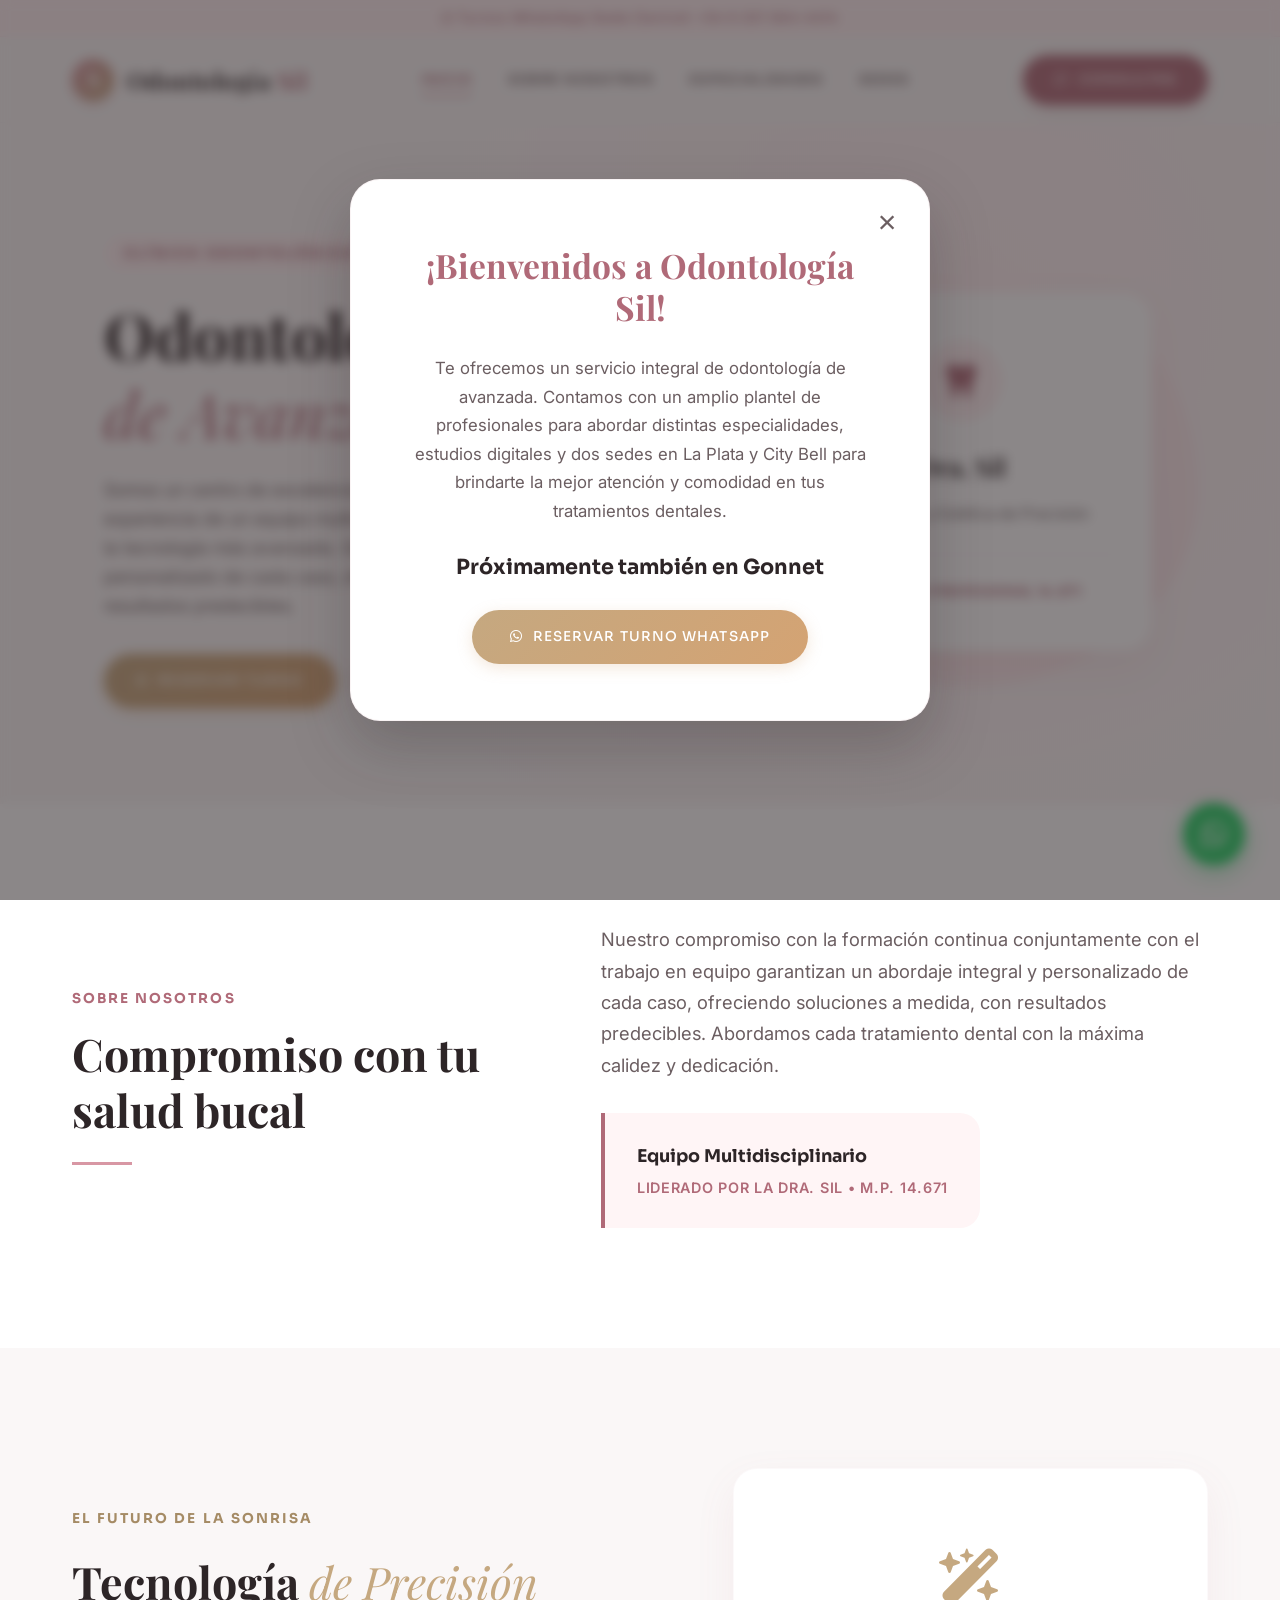
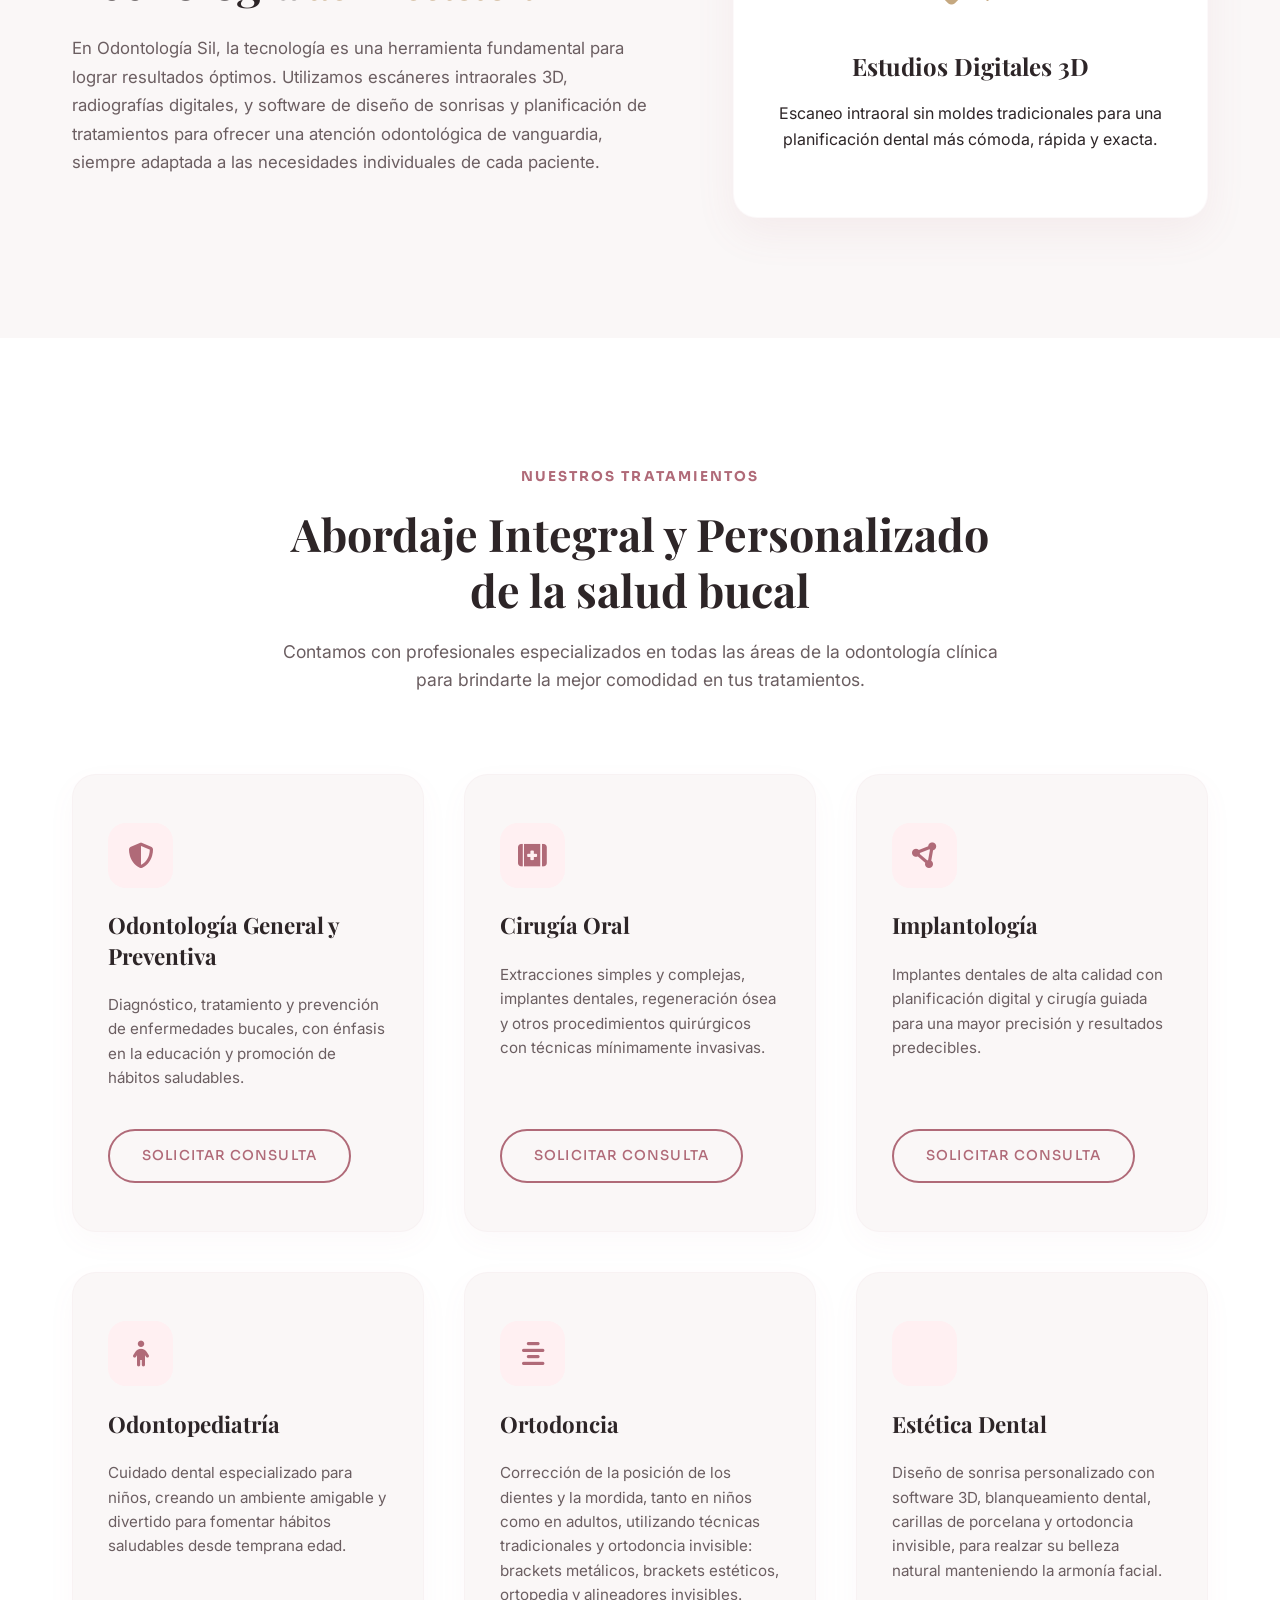
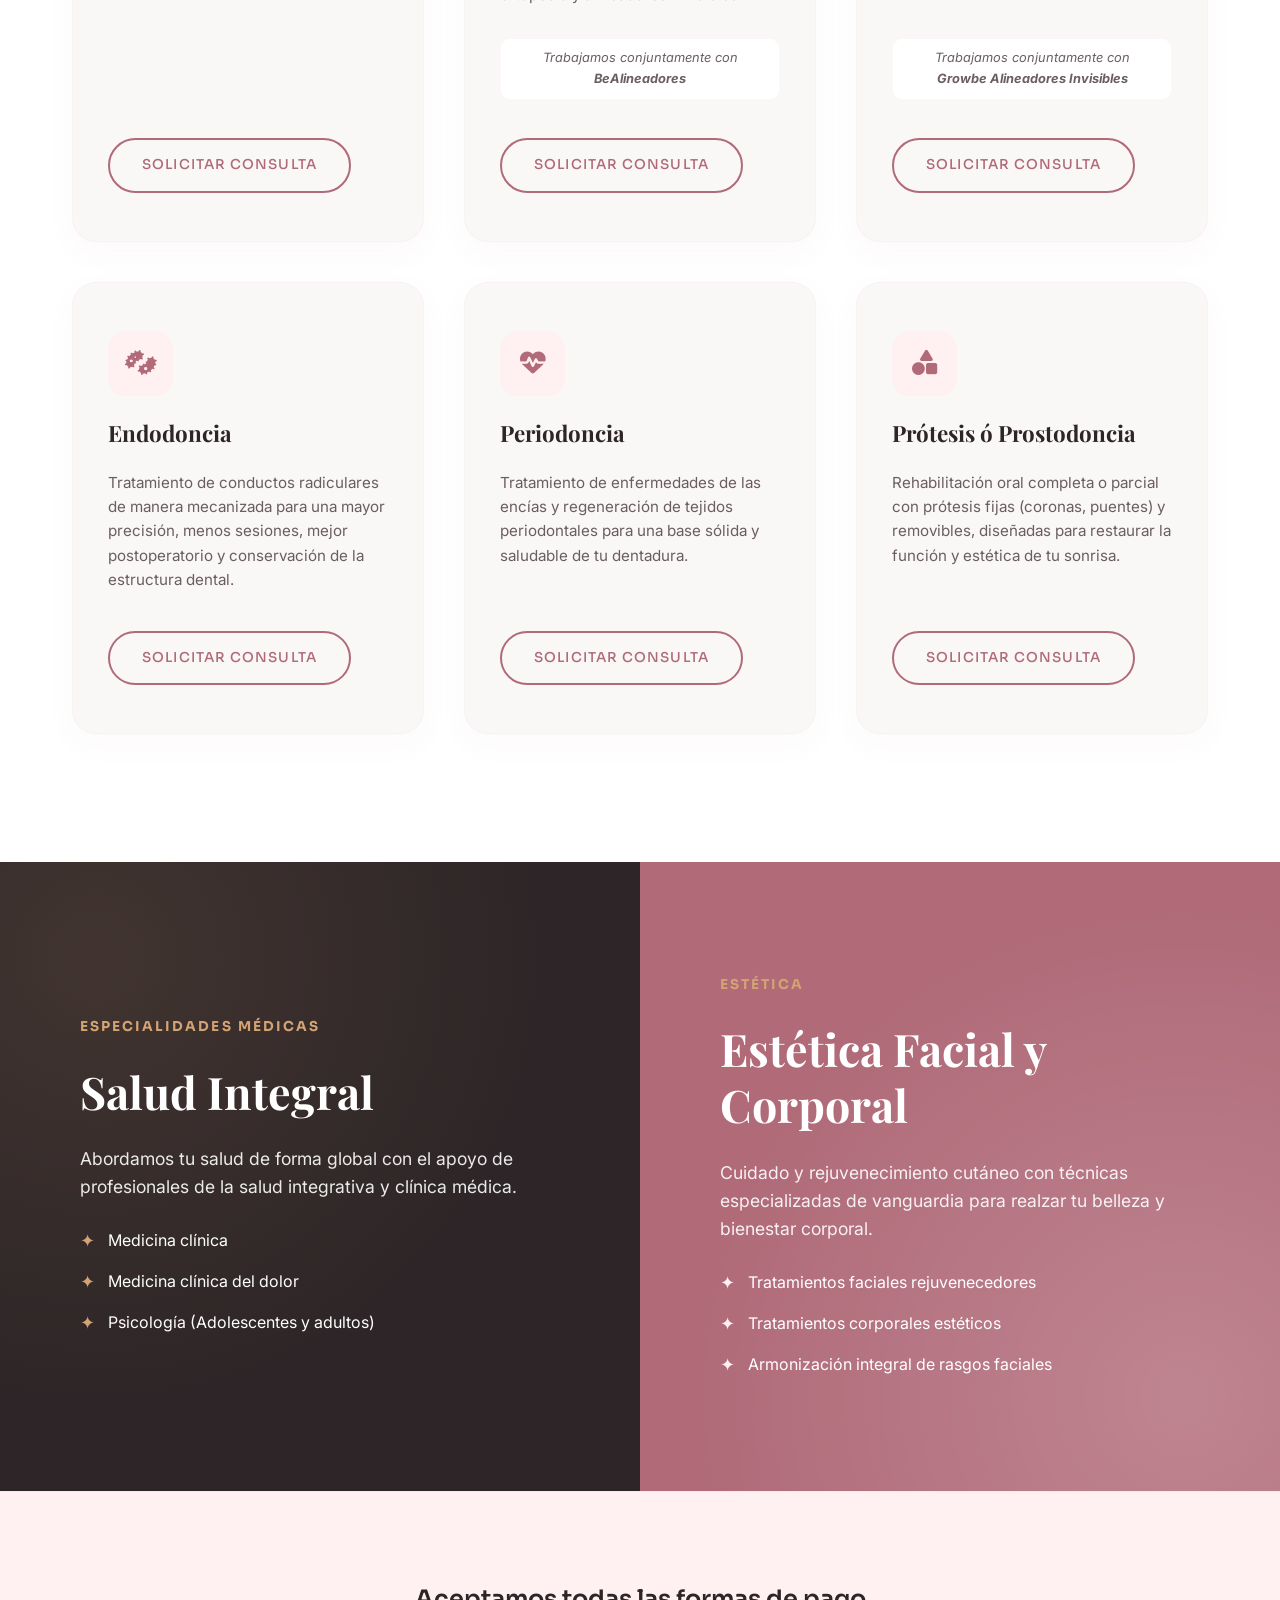
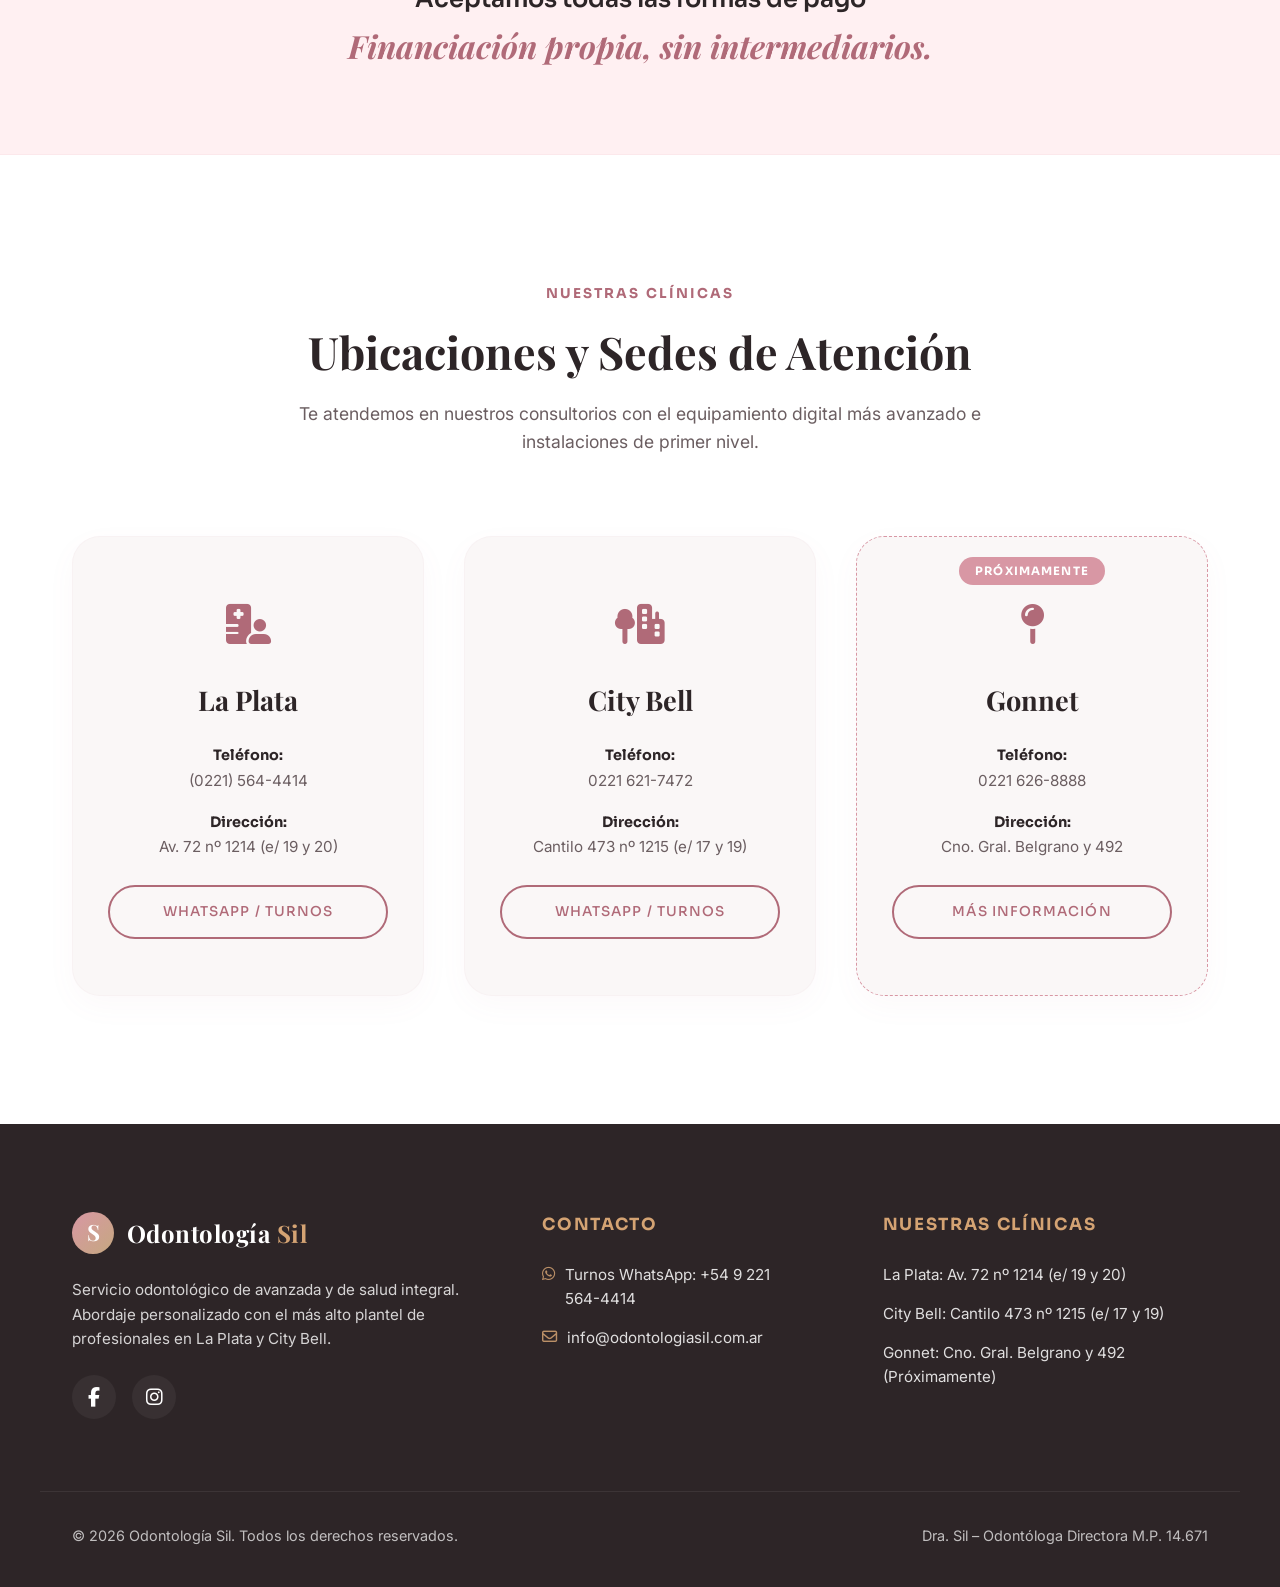
==== web/index.html @ 43fec86d "feat: replica de diseno y adaptacion completa de Odontologia Sil" ====
<!DOCTYPE html>
<html lang="es-AR">
<head>
    <meta charset="UTF-8">
    <meta name="viewport" content="width=device-width, initial-scale=1.0">
    <title>Odontología Sil – Clínica de avanzada y salud integral</title>
    
    <!-- Meta tags for search optimization -->
    <meta name="description" content="Te ofrecemos un servicio integral de odontología de avanzada de la mano de la Dra. Sil. Especialidades, estudios digitales y sedes en La Plata, City Bell y Gonnet.">
    <meta name="robots" content="index, follow">
    
    <!-- CSS Stylesheet -->
    <link rel="stylesheet" href="styles.css">
    
    <!-- FontAwesome CDN for premium vector icons -->
    <link rel="stylesheet" href="https://cdnjs.cloudflare.com/ajax/libs/font-awesome/6.4.0/css/all.min.css">
</head>
<body>

    <!-- Top contact announcement bar -->
    <div class="top-bar">
        <i class="fa-brands fa-whatsapp"></i> Turnos WhatsApp Sede Central: +54 9 221 564-4414
    </div>

    <!-- Main Header -->
    <header id="main-header">
        <div class="container nav-wrapper">
            <a href="#" class="logo">
                <div class="logo-symbol">S</div>
                <div class="logo-text">Odontología <span>Sil</span></div>
            </a>
            
            <nav>
                <ul class="nav-menu" id="nav-menu">
                    <li><a href="#" class="nav-link active" id="link-inicio">Inicio</a></li>
                    <li><a href="#sobre-nosotros" class="nav-link" id="link-sobre">Sobre Nosotros</a></li>
                    <li><a href="#especialidades" class="nav-link" id="link-especialidades">Especialidades</a></li>
                    <li><a href="#clinicas" class="nav-link" id="link-sedes">Sedes</a></li>
                </ul>
            </nav>
            
            <div class="nav-actions">
                <a href="https://wa.me/5492215644414" target="_blank" class="btn btn-primary" id="btn-consultas">
                    <i class="fa-regular fa-comment"></i> Consultas
                </a>
                <button class="menu-toggle" id="menu-toggle" aria-label="Abrir menú de navegación">
                    <i class="fa-solid fa-bars"></i>
                </button>
            </div>
        </div>
    </header>

    <!-- Hero / Cover Banner -->
    <section class="hero" id="inicio">
        <div class="container hero-grid">
            <div class="hero-content">
                <span class="hero-tagline">Clínica Odontológica y de Salud Integral</span>
                <h1 class="hero-title">Odontología <span>de Avanzada</span></h1>
                <p class="hero-desc">Somos un centro de excelencia en salud bucal que combina la experiencia de un equipo multidisciplinario altamente capacitado con la tecnología más avanzada. Garantizamos un abordaje integral y personalizado de cada caso, ofreciendo soluciones a medida con resultados predecibles.</p>
                <div class="hero-buttons">
                    <a href="https://wa.me/5492215644414" target="_blank" class="btn btn-gold">
                        <i class="fa-brands fa-whatsapp"></i> Reservar Turno
                    </a>
                    <a href="#especialidades" class="btn btn-outline">Ver Especialidades</a>
                </div>
            </div>
            <div class="hero-visual">
                <div class="hero-visual-bg"></div>
                <div class="hero-card">
                    <div class="hero-card-icon">
                        <i class="fa-solid fa-tooth"></i>
                    </div>
                    <h3>Dra. Sil</h3>
                    <p>Odontología y Estética de Precisión</p>
                    <div style="width: 100%; height: 1px; background-color: var(--color-bg-rose-light); margin: 0.5rem 0;"></div>
                    <span style="font-family: var(--font-subheading); font-size: 0.8rem; font-weight: 700; color: var(--color-rose-dark); text-transform: uppercase; letter-spacing: 0.05em;">Matrícula Profesional 14.671</span>
                </div>
            </div>
        </div>
    </section>

    <!-- About Section -->
    <section class="about" id="sobre-nosotros">
        <div class="container about-grid">
            <div class="about-header">
                <span class="section-tag">Sobre Nosotros</span>
                <h2>Compromiso con tu salud bucal</h2>
            </div>
            <div class="about-body">
                <p class="about-text">
                    Nuestro compromiso con la formación continua conjuntamente con el trabajo en equipo garantizan un abordaje integral y personalizado de cada caso, ofreciendo soluciones a medida, con resultados predecibles. Abordamos cada tratamiento dental con la máxima calidez y dedicación.
                </p>
                <div class="about-badge">
                    <h4>Equipo Multidisciplinario</h4>
                    <p>Liderado por la Dra. Sil • M.P. 14.671</p>
                </div>
            </div>
        </div>
    </section>

    <!-- Precision Technology Section -->
    <section class="tech">
        <div class="container tech-grid">
            <div class="tech-content">
                <span class="tech-tag">EL FUTURO DE LA SONRISA</span>
                <h2>Tecnología <span>de Precisión</span></h2>
                <p class="tech-desc">En Odontología Sil, la tecnología es una herramienta fundamental para lograr resultados óptimos. Utilizamos escáneres intraorales 3D, radiografías digitales, y software de diseño de sonrisas y planificación de tratamientos para ofrecer una atención odontológica de vanguardia, siempre adaptada a las necesidades individuales de cada paciente.</p>
            </div>
            <div>
                <div class="tech-card">
                    <div class="tech-card-icon">
                        <i class="fa-solid fa-wand-magic-sparkles"></i>
                    </div>
                    <h3>Estudios Digitales 3D</h3>
                    <p>Escaneo intraoral sin moldes tradicionales para una planificación dental más cómoda, rápida y exacta.</p>
                </div>
            </div>
        </div>
    </section>

    <!-- Dental Specialties Section -->
    <section class="specialties" id="especialidades">
        <div class="container">
            <div class="section-header">
                <span class="section-tag">Nuestros Tratamientos</span>
                <h2>Abordaje Integral y Personalizado de la salud bucal</h2>
                <p class="section-desc">Contamos con profesionales especializados en todas las áreas de la odontología clínica para brindarte la mejor comodidad en tus tratamientos.</p>
            </div>
            
            <div class="specialties-grid">
                
                <!-- Specialty 1 -->
                <div class="specialty-card">
                    <div class="specialty-icon-container">
                        <i class="fa-solid fa-shield-halved"></i>
                    </div>
                    <h3 class="specialty-title">Odontología General y Preventiva</h3>
                    <p class="specialty-desc">Diagnóstico, tratamiento y prevención de enfermedades bucales, con énfasis en la educación y promoción de hábitos saludables.</p>
                    <a href="https://wa.me/5492215644414" target="_blank" class="btn btn-outline specialty-action">Solicitar consulta</a>
                </div>
                
                <!-- Specialty 2 -->
                <div class="specialty-card">
                    <div class="specialty-icon-container">
                        <i class="fa-solid fa-kit-medical"></i>
                    </div>
                    <h3 class="specialty-title">Cirugía Oral</h3>
                    <p class="specialty-desc">Extracciones simples y complejas, implantes dentales, regeneración ósea y otros procedimientos quirúrgicos con técnicas mínimamente invasivas.</p>
                    <a href="https://wa.me/5492215644414" target="_blank" class="btn btn-outline specialty-action">Solicitar consulta</a>
                </div>
                
                <!-- Specialty 3 -->
                <div class="specialty-card">
                    <div class="specialty-icon-container">
                        <i class="fa-solid fa-circle-nodes"></i>
                    </div>
                    <h3 class="specialty-title">Implantología</h3>
                    <p class="specialty-desc">Implantes dentales de alta calidad con planificación digital y cirugía guiada para una mayor precisión y resultados predecibles.</p>
                    <a href="https://wa.me/5492215644414" target="_blank" class="btn btn-outline specialty-action">Solicitar consulta</a>
                </div>
                
                <!-- Specialty 4 -->
                <div class="specialty-card">
                    <div class="specialty-icon-container">
                        <i class="fa-solid fa-child"></i>
                    </div>
                    <h3 class="specialty-title">Odontopediatría</h3>
                    <p class="specialty-desc">Cuidado dental especializado para niños, creando un ambiente amigable y divertido para fomentar hábitos saludables desde temprana edad.</p>
                    <a href="https://wa.me/5492215644414" target="_blank" class="btn btn-outline specialty-action">Solicitar consulta</a>
                </div>
                
                <!-- Specialty 5 -->
                <div class="specialty-card">
                    <div class="specialty-icon-container">
                        <i class="fa-solid fa-align-center"></i>
                    </div>
                    <h3 class="specialty-title">Ortodoncia</h3>
                    <p class="specialty-desc">Corrección de la posición de los dientes y la mordida, tanto en niños como en adultos, utilizando técnicas tradicionales y ortodoncia invisible: brackets metálicos, brackets estéticos, ortopedia y alineadores invisibles.</p>
                    <div class="specialty-partnership">
                        Trabajamos conjuntamente con <strong>BeAlineadores</strong>
                    </div>
                    <a href="https://wa.me/5492215644414" target="_blank" class="btn btn-outline specialty-action">Solicitar consulta</a>
                </div>
                
                <!-- Specialty 6 -->
                <div class="specialty-card">
                    <div class="specialty-icon-container">
                        <i class="fa-solid fa-sparkles"></i>
                    </div>
                    <h3 class="specialty-title">Estética Dental</h3>
                    <p class="specialty-desc">Diseño de sonrisa personalizado con software 3D, blanqueamiento dental, carillas de porcelana y ortodoncia invisible, para realzar su belleza natural manteniendo la armonía facial.</p>
                    <div class="specialty-partnership">
                        Trabajamos conjuntamente con <strong>Growbe Alineadores Invisibles</strong>
                    </div>
                    <a href="https://wa.me/5492215644414" target="_blank" class="btn btn-outline specialty-action">Solicitar consulta</a>
                </div>
                
                <!-- Specialty 7 -->
                <div class="specialty-card">
                    <div class="specialty-icon-container">
                        <i class="fa-solid fa-bacteria"></i>
                    </div>
                    <h3 class="specialty-title">Endodoncia</h3>
                    <p class="specialty-desc">Tratamiento de conductos radiculares de manera mecanizada para una mayor precisión, menos sesiones, mejor postoperatorio y conservación de la estructura dental.</p>
                    <a href="https://wa.me/5492215644414" target="_blank" class="btn btn-outline specialty-action">Solicitar consulta</a>
                </div>
                
                <!-- Specialty 8 -->
                <div class="specialty-card">
                    <div class="specialty-icon-container">
                        <i class="fa-solid fa-heart-pulse"></i>
                    </div>
                    <h3 class="specialty-title">Periodoncia</h3>
                    <p class="specialty-desc">Tratamiento de enfermedades de las encías y regeneración de tejidos periodontales para una base sólida y saludable de tu dentadura.</p>
                    <a href="https://wa.me/5492215644414" target="_blank" class="btn btn-outline specialty-action">Solicitar consulta</a>
                </div>
                
                <!-- Specialty 9 -->
                <div class="specialty-card">
                    <div class="specialty-icon-container">
                        <i class="fa-solid fa-shapes"></i>
                    </div>
                    <h3 class="specialty-title">Prótesis ó Prostodoncia</h3>
                    <p class="specialty-desc">Rehabilitación oral completa o parcial con prótesis fijas (coronas, puentes) y removibles, diseñadas para restaurar la función y estética de tu sonrisa.</p>
                    <a href="https://wa.me/5492215644414" target="_blank" class="btn btn-outline specialty-action">Solicitar consulta</a>
                </div>
                
            </div>
        </div>
    </section>

    <!-- Medical & Esthetics Split Layout -->
    <section class="split-banner">
        <div class="split-side split-medical">
            <span class="split-tag">Especialidades Médicas</span>
            <h2>Salud Integral</h2>
            <p class="split-desc">Abordamos tu salud de forma global con el apoyo de profesionales de la salud integrativa y clínica médica.</p>
            <ul class="split-list">
                <li>Medicina clínica</li>
                <li>Medicina clínica del dolor</li>
                <li>Psicología (Adolescentes y adultos)</li>
            </ul>
        </div>
        <div class="split-side split-esthetic">
            <span class="split-tag">Estética</span>
            <h2>Estética Facial y Corporal</h2>
            <p class="split-desc">Cuidado y rejuvenecimiento cutáneo con técnicas especializadas de vanguardia para realzar tu belleza y bienestar corporal.</p>
            <ul class="split-list">
                <li>Tratamientos faciales rejuvenecedores</li>
                <li>Tratamientos corporales estéticos</li>
                <li>Armonización integral de rasgos faciales</li>
            </ul>
        </div>
    </section>

    <!-- Payment Terms Callout -->
    <section class="payment">
        <div class="container">
            <p class="payment-desc">Aceptamos todas las formas de pago</p>
            <h2 class="payment-title">Financiación propia, sin intermediarios.</h2>
        </div>
    </section>

    <!-- Locations & Branches Section -->
    <section class="locations" id="clinicas">
        <div class="container">
            <div class="section-header">
                <span class="section-tag">Nuestras Clínicas</span>
                <h2>Ubicaciones y Sedes de Atención</h2>
                <p class="section-desc">Te atendemos en nuestros consultorios con el equipamiento digital más avanzado e instalaciones de primer nivel.</p>
            </div>
            
            <div class="locations-grid">
                
                <!-- Sede La Plata -->
                <div class="location-card">
                    <div class="location-card-icon">
                        <i class="fa-solid fa-hospital-user"></i>
                    </div>
                    <h3 class="location-name">La Plata</h3>
                    <div class="location-info">
                        <p><strong>Teléfono:</strong>(0221) 564-4414</p>
                        <p><strong>Dirección:</strong>Av. 72 nº 1214 (e/ 19 y 20)</p>
                    </div>
                    <a href="https://wa.me/5492215644414" target="_blank" class="btn btn-outline location-action">WhatsApp / Turnos</a>
                </div>
                
                <!-- Sede City Bell -->
                <div class="location-card">
                    <div class="location-card-icon">
                        <i class="fa-solid fa-tree-city"></i>
                    </div>
                    <h3 class="location-name">City Bell</h3>
                    <div class="location-info">
                        <p><strong>Teléfono:</strong>0221 621-7472</p>
                        <p><strong>Dirección:</strong>Cantilo 473 nº 1215 (e/ 17 y 19)</p>
                    </div>
                    <a href="https://wa.me/5492216217472" target="_blank" class="btn btn-outline location-action">WhatsApp / Turnos</a>
                </div>
                
                <!-- Sede Gonnet -->
                <div class="location-card location-card-soon">
                    <span class="location-badge">Próximamente</span>
                    <div class="location-card-icon">
                        <i class="fa-solid fa-map-pin"></i>
                    </div>
                    <h3 class="location-name">Gonnet</h3>
                    <div class="location-info">
                        <p><strong>Teléfono:</strong>0221 626-8888</p>
                        <p><strong>Dirección:</strong>Cno. Gral. Belgrano y 492</p>
                    </div>
                    <a href="https://wa.me/5492216268888" target="_blank" class="btn btn-outline location-action">Más información</a>
                </div>
                
            </div>
        </div>
    </section>

    <!-- Footer -->
    <footer>
        <div class="container footer-grid">
            <div class="footer-brand">
                <div class="logo">
                    <div class="logo-symbol" style="box-shadow:none;">S</div>
                    <div class="logo-text" style="color:#ffffff;">Odontología <span style="color:var(--color-rose-gold);">Sil</span></div>
                </div>
                <p class="footer-brand-desc">Servicio odontológico de avanzada y de salud integral. Abordaje personalizado con el más alto plantel de profesionales en La Plata y City Bell.</p>
                <div class="footer-socials">
                    <a href="#" class="footer-social-icon" aria-label="Facebook"><i class="fa-brands fa-facebook-f"></i></a>
                    <a href="#" class="footer-social-icon" aria-label="Instagram"><i class="fa-brands fa-instagram"></i></a>
                </div>
            </div>
            
            <div class="footer-column">
                <h4 class="footer-title">Contacto</h4>
                <ul class="footer-links">
                    <li><i class="fa-brands fa-whatsapp"></i> Turnos WhatsApp: +54 9 221 564-4414</li>
                    <li><i class="fa-regular fa-envelope"></i> info@odontologiasil.com.ar</li>
                </ul>
            </div>
            
            <div class="footer-column">
                <h4 class="footer-title">Nuestras Clínicas</h4>
                <ul class="footer-links">
                    <li>La Plata: Av. 72 nº 1214 (e/ 19 y 20)</li>
                    <li>City Bell: Cantilo 473 nº 1215 (e/ 17 y 19)</li>
                    <li>Gonnet: Cno. Gral. Belgrano y 492 (Próximamente)</li>
                </ul>
            </div>
        </div>
        
        <div class="container footer-bottom">
            <p>&copy; 2026 Odontología Sil. Todos los derechos reservados.</p>
            <p>Dra. Sil – Odontóloga Directora M.P. 14.671</p>
        </div>
    </footer>

    <!-- WhatsApp Floating Widget Button -->
    <a href="https://wa.me/5492215644414" class="whatsapp-floating" target="_blank" aria-label="WhatsApp de turnos">
        <i class="fa-brands fa-whatsapp"></i>
    </a>

    <!-- Welcome Modal / Popup -->
    <div class="modal-overlay" id="welcome-modal">
        <div class="modal-window">
            <button class="modal-close-btn" id="modal-close-btn" aria-label="Cerrar modal de bienvenida">&times;</button>
            <h2>¡Bienvenidos a Odontología Sil!</h2>
            <p class="modal-description">
                Te ofrecemos un servicio integral de odontología de avanzada. Contamos con un amplio plantel de profesionales para abordar distintas especialidades, estudios digitales y dos sedes en La Plata y City Bell para brindarte la mejor atención y comodidad en tus tratamientos dentales.
            </p>
            <p class="modal-highlight">Próximamente también en Gonnet</p>
            <a href="https://wa.me/5492215644414" target="_blank" class="btn btn-gold modal-action-btn">
                <i class="fa-brands fa-whatsapp"></i> Reservar Turno WhatsApp
            </a>
        </div>
    </div>

    <!-- Script file -->
    <script src="main.js"></script>
</body>
</html>
---- web/styles.css ----
@import url('https://fonts.googleapis.com/css2?family=Playfair+Display:ital,wght@0,400..900;1,400..900&family=Sora:wght@100..800&family=Inter:wght@300;400;500;600;700&display=swap');

/* ==========================================================================
   DESIGN TOKENS & SYSTEM VARIABLES
   ========================================================================== */
:root {
    /* Color Palette - Premium Feminine Rose Gold Theme */
    --color-bg-light: #FAF7F7;
    --color-bg-white: #FFFFFF;
    --color-bg-rose-soft: #FFF0F2;
    --color-bg-rose-light: #FCE8EB;
    --color-bg-rose-ultra: #FFF5F6;
    
    --color-text-dark: #2D2527;
    --color-text-muted: #6B5E61;
    
    --color-rose-dark: #B06A78;
    --color-rose-primary: #D897A4;
    --color-gold: #C5A880;
    --color-gold-dark: #A58B65;
    --color-rose-gold: #D4A373;
    
    /* Typography */
    --font-heading: 'Playfair Display', serif;
    --font-subheading: 'Sora', sans-serif;
    --font-body: 'Inter', sans-serif;
    
    /* Elevation & Shadows */
    --shadow-subtle: 0 10px 30px rgba(176, 106, 120, 0.04);
    --shadow-medium: 0 15px 40px rgba(176, 106, 120, 0.08);
    --shadow-hover: 0 20px 40px rgba(176, 106, 120, 0.15);
    
    /* Animation Speeds */
    --transition-smooth: all 0.4s cubic-bezier(0.4, 0, 0.2, 1);
    --transition-fast: all 0.25s ease-out;
}

/* ==========================================================================
   BASE & RESET STYLES
   ========================================================================== */
* {
    box-sizing: border-box;
    margin: 0;
    padding: 0;
}

html {
    scroll-behavior: smooth;
    font-size: 16px;
}

body {
    font-family: var(--font-body);
    background-color: var(--color-bg-light);
    color: var(--color-text-dark);
    line-height: 1.6;
    overflow-x: hidden;
}

a {
    color: inherit;
    text-decoration: none;
    transition: var(--transition-fast);
}

img {
    max-width: 100%;
    height: auto;
    display: block;
}

/* ==========================================================================
   TYPOGRAPHY INHERITANCE
   ========================================================================== */
h1, h2, h3, h4, h5, h6 {
    font-family: var(--font-heading);
    font-weight: 700;
    color: var(--color-text-dark);
}

h1 {
    font-size: clamp(2.2rem, 5vw, 4rem);
    line-height: 1.15;
}

h2 {
    font-size: clamp(1.8rem, 4vw, 2.8rem);
    line-height: 1.25;
}

h3 {
    font-size: clamp(1.3rem, 2.5vw, 1.8rem);
    line-height: 1.35;
}

/* ==========================================================================
   REUSABLE UTILITIES
   ========================================================================== */
.container {
    max-width: 1200px;
    margin: 0 auto;
    padding: 0 2rem;
}

.btn {
    display: inline-flex;
    align-items: center;
    justify-content: center;
    gap: 0.6rem;
    padding: 0.9rem 2rem;
    border-radius: 50px;
    font-family: var(--font-subheading);
    font-weight: 500;
    font-size: 0.85rem;
    text-transform: uppercase;
    letter-spacing: 0.08em;
    border: none;
    cursor: pointer;
    transition: var(--transition-smooth);
}

.btn-primary {
    background-color: var(--color-rose-dark);
    color: var(--color-bg-white);
    box-shadow: 0 4px 15px rgba(176, 106, 120, 0.25);
}

.btn-primary:hover {
    background-color: var(--color-rose-primary);
    transform: translateY(-2px);
    box-shadow: 0 6px 20px rgba(176, 106, 120, 0.35);
}

.btn-gold {
    background: linear-gradient(135deg, var(--color-gold) 0%, var(--color-rose-gold) 100%);
    color: var(--color-bg-white);
    box-shadow: 0 4px 15px rgba(212, 163, 115, 0.25);
}

.btn-gold:hover {
    transform: translateY(-2px);
    box-shadow: 0 6px 20px rgba(212, 163, 115, 0.35);
}

.btn-outline {
    background-color: transparent;
    color: var(--color-rose-dark);
    border: 2px solid var(--color-rose-dark);
}

.btn-outline:hover {
    background-color: var(--color-rose-dark);
    color: var(--color-bg-white);
    transform: translateY(-2px);
}

/* ==========================================================================
   HEADER & NAVIGATION BAR
   ========================================================================== */
.top-bar {
    background-color: var(--color-bg-rose-soft);
    padding: 0.5rem 0;
    font-size: 0.8rem;
    text-align: center;
    font-family: var(--font-subheading);
    font-weight: 500;
    color: var(--color-rose-dark);
    letter-spacing: 0.08em;
    border-bottom: 1px solid var(--color-bg-rose-light);
}

header {
    background-color: rgba(250, 247, 247, 0.95);
    backdrop-filter: blur(12px);
    position: sticky;
    top: 0;
    z-index: 100;
    border-bottom: 1px solid rgba(176, 106, 120, 0.06);
    transition: var(--transition-smooth);
}

.nav-wrapper {
    display: flex;
    justify-content: space-between;
    align-items: center;
    height: 85px;
}

.logo {
    display: flex;
    align-items: center;
    gap: 0.8rem;
}

.logo-symbol {
    width: 42px;
    height: 42px;
    background: linear-gradient(135deg, var(--color-rose-primary) 0%, var(--color-gold) 100%);
    border-radius: 50%;
    display: flex;
    align-items: center;
    justify-content: center;
    color: var(--color-bg-white);
    font-family: var(--font-heading);
    font-weight: 700;
    font-size: 1.4rem;
    box-shadow: 0 4px 10px rgba(216, 151, 164, 0.3);
}

.logo-text {
    font-family: var(--font-heading);
    font-size: 1.5rem;
    font-weight: 700;
    color: var(--color-text-dark);
    letter-spacing: 0.5px;
}

.logo-text span {
    color: var(--color-rose-dark);
}

.nav-menu {
    display: flex;
    list-style: none;
    gap: 2.2rem;
    align-items: center;
    font-family: var(--font-subheading);
    font-size: 0.82rem;
    font-weight: 600;
    text-transform: uppercase;
    letter-spacing: 0.1em;
}

.nav-link {
    color: var(--color-text-muted);
    position: relative;
    padding: 0.5rem 0;
}

.nav-link::after {
    content: '';
    position: absolute;
    bottom: 0;
    left: 0;
    width: 0;
    height: 2px;
    background-color: var(--color-rose-primary);
    transition: var(--transition-fast);
}

.nav-link:hover {
    color: var(--color-text-dark);
}

.nav-link:hover::after {
    width: 100%;
}

.nav-link.active {
    color: var(--color-rose-dark);
}

.nav-link.active::after {
    width: 100%;
}

.nav-actions {
    display: flex;
    align-items: center;
    gap: 1.2rem;
}

.menu-toggle {
    display: none;
    background: none;
    border: none;
    font-size: 1.6rem;
    cursor: pointer;
    color: var(--color-text-dark);
    padding: 0.2rem;
}

/* ==========================================================================
   HERO / COVER SECTION
   ========================================================================== */
.hero {
    padding: 7rem 0 6rem;
    background: radial-gradient(circle at 75% 25%, var(--color-bg-rose-soft) 0%, var(--color-bg-light) 65%);
    min-height: calc(85vh - 85px);
    display: flex;
    align-items: center;
}

.hero-grid {
    display: grid;
    grid-template-columns: 1.15fr 0.85fr;
    gap: 4rem;
    align-items: center;
}

.hero-content {
    display: flex;
    flex-direction: column;
    align-items: flex-start;
    gap: 1.6rem;
}

.hero-tagline {
    font-family: var(--font-subheading);
    font-size: 0.85rem;
    text-transform: uppercase;
    letter-spacing: 0.15em;
    color: var(--color-rose-dark);
    font-weight: 700;
    background-color: var(--color-bg-rose-soft);
    padding: 0.4rem 1.2rem;
    border-radius: 50px;
    border: 1px solid var(--color-bg-rose-light);
}

.hero-title span {
    color: var(--color-rose-dark);
    font-style: italic;
    font-weight: 400;
    display: block;
    margin-top: 0.3rem;
}

.hero-desc {
    font-size: 1.1rem;
    color: var(--color-text-muted);
    line-height: 1.65;
    max-width: 580px;
}

.hero-buttons {
    display: flex;
    gap: 1.2rem;
    margin-top: 0.5rem;
}

.hero-visual {
    position: relative;
    width: 100%;
    display: flex;
    justify-content: center;
}

.hero-visual-bg {
    position: absolute;
    width: 110%;
    height: 110%;
    background: linear-gradient(135deg, var(--color-bg-rose-soft) 0%, var(--color-bg-rose-light) 100%);
    border-radius: 65% 35% 50% 50% / 40% 50% 50% 60%;
    z-index: 1;
    animation: morphing-blob 15s infinite alternate ease-in-out;
}

.hero-card {
    position: relative;
    z-index: 2;
    background-color: var(--color-bg-white);
    border-radius: 28px;
    padding: 3rem 2rem;
    width: 100%;
    max-width: 380px;
    box-shadow: var(--shadow-medium);
    border: 1px solid rgba(176, 106, 120, 0.05);
    text-align: center;
    display: flex;
    flex-direction: column;
    align-items: center;
    gap: 1.2rem;
}

.hero-card-icon {
    width: 80px;
    height: 80px;
    background-color: var(--color-bg-rose-soft);
    border-radius: 50%;
    display: flex;
    align-items: center;
    justify-content: center;
    font-size: 2.5rem;
    color: var(--color-rose-dark);
    margin-bottom: 0.5rem;
}

.hero-card h3 {
    font-family: var(--font-heading);
    font-size: 1.6rem;
    font-weight: 700;
}

.hero-card p {
    font-size: 0.95rem;
    color: var(--color-text-muted);
}

@keyframes morphing-blob {
    0% { border-radius: 65% 35% 50% 50% / 40% 50% 50% 60%; }
    50% { border-radius: 50% 50% 35% 65% / 50% 60% 40% 50%; }
    100% { border-radius: 65% 35% 50% 50% / 40% 50% 50% 60%; }
}

/* ==========================================================================
   ABOUT / SOBRE SIL SECTION
   ========================================================================== */
.about {
    padding: 7.5rem 0;
    background-color: var(--color-bg-white);
    position: relative;
}

.about-grid {
    display: grid;
    grid-template-columns: 0.85fr 1.15fr;
    gap: 5rem;
    align-items: center;
}

.about-header {
    display: flex;
    flex-direction: column;
    gap: 1rem;
}

.about-header h2::after {
    content: '';
    display: block;
    width: 60px;
    height: 3px;
    background-color: var(--color-rose-primary);
    margin-top: 1.5rem;
}

.about-body {
    display: flex;
    flex-direction: column;
    gap: 2rem;
}

.about-text {
    font-size: 1.15rem;
    color: var(--color-text-muted);
    line-height: 1.7;
}

.about-badge {
    align-self: flex-start;
    background-color: var(--color-bg-rose-ultra);
    border-left: 4px solid var(--color-rose-dark);
    padding: 1.8rem 2rem;
    border-radius: 0 20px 20px 0;
    display: flex;
    flex-direction: column;
    gap: 0.4rem;
}

.about-badge h4 {
    font-family: var(--font-subheading);
    font-size: 1.1rem;
    color: var(--color-text-dark);
    font-weight: 700;
}

.about-badge p {
    font-size: 0.9rem;
    color: var(--color-rose-dark);
    font-weight: 600;
    text-transform: uppercase;
    letter-spacing: 0.05em;
}

/* ==========================================================================
   TECH DE PRECISIÓN SECTION
   ========================================================================== */
.tech {
    padding: 7.5rem 0;
    background-color: var(--color-bg-light);
}

.tech-grid {
    display: grid;
    grid-template-columns: 1.1fr 0.9fr;
    gap: 5rem;
    align-items: center;
}

.tech-content {
    display: flex;
    flex-direction: column;
    gap: 1.5rem;
}

.tech-tag {
    font-family: var(--font-subheading);
    font-size: 0.85rem;
    text-transform: uppercase;
    letter-spacing: 0.15em;
    color: var(--color-gold-dark);
    font-weight: 700;
}

.tech-content h2 span {
    font-style: italic;
    font-weight: 400;
    color: var(--color-gold);
}

.tech-desc {
    font-size: 1.05rem;
    color: var(--color-text-muted);
    line-height: 1.7;
}

.tech-card {
    background-color: var(--color-bg-white);
    border-radius: 24px;
    padding: 4rem 2rem;
    text-align: center;
    border: 1px solid rgba(176, 106, 120, 0.04);
    box-shadow: var(--shadow-medium);
    display: flex;
    flex-direction: column;
    align-items: center;
    gap: 1.2rem;
}

.tech-card-icon {
    font-size: 3.5rem;
    color: var(--color-gold);
    margin-bottom: 0.5rem;
}

.tech-card h3 {
    font-size: 1.5rem;
}

/* ==========================================================================
   SPECIALTIES / TRATAMIENTOS
   ========================================================================== */
.specialties {
    padding: 8rem 0;
    background-color: var(--color-bg-white);
}

.section-header {
    text-align: center;
    max-width: 750px;
    margin: 0 auto 5rem;
    display: flex;
    flex-direction: column;
    gap: 1.2rem;
    align-items: center;
}

.section-tag {
    font-family: var(--font-subheading);
    font-size: 0.85rem;
    text-transform: uppercase;
    letter-spacing: 0.15em;
    color: var(--color-rose-dark);
    font-weight: 700;
}

.section-desc {
    font-size: 1.1rem;
    color: var(--color-text-muted);
    line-height: 1.6;
}

.specialties-grid {
    display: grid;
    grid-template-columns: repeat(auto-fill, minmax(320px, 1fr));
    gap: 2.5rem;
}

.specialty-card {
    background-color: var(--color-bg-light);
    border-radius: 24px;
    padding: 3rem 2.2rem;
    display: flex;
    flex-direction: column;
    gap: 1.4rem;
    border: 1px solid rgba(176, 106, 120, 0.03);
    box-shadow: var(--shadow-subtle);
    transition: var(--transition-smooth);
    position: relative;
    overflow: hidden;
}

.specialty-card::before {
    content: '';
    position: absolute;
    top: 0;
    left: 0;
    width: 100%;
    height: 4px;
    background: linear-gradient(90deg, var(--color-rose-primary) 0%, var(--color-gold) 100%);
    opacity: 0;
    transition: var(--transition-smooth);
}

.specialty-card:hover {
    transform: translateY(-8px);
    background-color: var(--color-bg-white);
    box-shadow: var(--shadow-hover);
}

.specialty-card:hover::before {
    opacity: 1;
}

.specialty-icon-container {
    width: 65px;
    height: 65px;
    background-color: var(--color-bg-rose-soft);
    border-radius: 18px;
    display: flex;
    align-items: center;
    justify-content: center;
    color: var(--color-rose-dark);
    font-size: 1.6rem;
    transition: var(--transition-smooth);
}

.specialty-card:hover .specialty-icon-container {
    background-color: var(--color-rose-dark);
    color: var(--color-bg-white);
    transform: scale(1.05);
}

.specialty-title {
    font-size: 1.4rem;
    font-weight: 700;
}

.specialty-desc {
    font-size: 0.95rem;
    color: var(--color-text-muted);
    line-height: 1.6;
    flex-grow: 1;
}

.specialty-partnership {
    font-size: 0.8rem;
    color: var(--color-text-muted);
    font-style: italic;
    background-color: var(--color-bg-white);
    padding: 0.6rem 1.2rem;
    border-radius: 10px;
    text-align: center;
    border: 1px solid rgba(176, 106, 120, 0.05);
    margin-top: 0.5rem;
}

.specialty-card:hover .specialty-partnership {
    background-color: var(--color-bg-rose-soft);
}

.specialty-action {
    margin-top: 1rem;
    align-self: flex-start;
}

/* ==========================================================================
   CLINICAL & ESTHETICS SPLIT BANNER
   ========================================================================== */
.split-banner {
    display: grid;
    grid-template-columns: 1fr 1fr;
    min-height: 480px;
}

.split-side {
    padding: 7rem 5rem;
    display: flex;
    flex-direction: column;
    justify-content: center;
    gap: 1.6rem;
    color: var(--color-bg-white);
    position: relative;
    z-index: 1;
}

.split-side::after {
    content: '';
    position: absolute;
    top: 0;
    left: 0;
    width: 100%;
    height: 100%;
    z-index: -1;
}

.split-medical {
    background-color: var(--color-text-dark);
}

.split-medical::after {
    background: radial-gradient(circle at 15% 15%, rgba(212, 163, 115, 0.12) 0%, transparent 60%);
}

.split-esthetic {
    background-color: var(--color-rose-dark);
}

.split-esthetic::after {
    background: radial-gradient(circle at 85% 85%, rgba(255, 255, 255, 0.18) 0%, transparent 65%);
}

.split-tag {
    font-family: var(--font-subheading);
    font-size: 0.85rem;
    text-transform: uppercase;
    letter-spacing: 0.15em;
    color: var(--color-rose-gold);
    font-weight: 700;
}

.split-side h2 {
    color: var(--color-bg-white);
}

.split-desc {
    font-size: 1.1rem;
    opacity: 0.9;
    max-width: 500px;
    line-height: 1.6;
}

.split-list {
    list-style: none;
    display: flex;
    flex-direction: column;
    gap: 0.8rem;
    font-size: 1rem;
}

.split-list li {
    display: flex;
    align-items: center;
    gap: 0.8rem;
}

.split-list li::before {
    content: '✦';
    color: var(--color-rose-gold);
    font-size: 1.1rem;
}

.split-esthetic .split-list li::before {
    color: var(--color-bg-rose-soft);
}

/* ==========================================================================
   PAYMENT Callout
   ========================================================================== */
.payment {
    padding: 5.5rem 0;
    background-color: var(--color-bg-rose-soft);
    border-top: 1px solid var(--color-bg-rose-light);
    border-bottom: 1px solid var(--color-bg-rose-light);
    text-align: center;
}

.payment-desc {
    font-family: var(--font-subheading);
    font-size: 1.5rem;
    color: var(--color-text-dark);
    font-weight: 600;
    margin-bottom: 0.5rem;
}

.payment-title {
    font-family: var(--font-heading);
    font-size: 2rem;
    color: var(--color-rose-dark);
    font-style: italic;
    font-weight: 700;
}

/* ==========================================================================
   LOCATIONS / CLINICS SECTION
   ========================================================================== */
.locations {
    padding: 8rem 0;
    background-color: var(--color-bg-white);
}

.locations-grid {
    display: grid;
    grid-template-columns: repeat(3, 1fr);
    gap: 2.5rem;
}

.location-card {
    background-color: var(--color-bg-light);
    border-radius: 28px;
    padding: 3.5rem 2.2rem;
    text-align: center;
    display: flex;
    flex-direction: column;
    align-items: center;
    gap: 1.6rem;
    box-shadow: var(--shadow-subtle);
    border: 1px solid rgba(176, 106, 120, 0.03);
    transition: var(--transition-smooth);
    position: relative;
}

.location-card:hover {
    transform: translateY(-8px);
    box-shadow: var(--shadow-hover);
    background-color: var(--color-bg-rose-soft);
}

.location-card-soon {
    border: 1px dashed var(--color-rose-primary);
}

.location-badge {
    position: absolute;
    top: 20px;
    background-color: var(--color-rose-primary);
    color: var(--color-bg-white);
    font-family: var(--font-subheading);
    font-size: 0.72rem;
    text-transform: uppercase;
    letter-spacing: 0.1em;
    padding: 0.3rem 1rem;
    border-radius: 50px;
    font-weight: 700;
}

.location-card-icon {
    font-size: 2.5rem;
    color: var(--color-rose-dark);
}

.location-name {
    font-size: 1.7rem;
    font-weight: 700;
}

.location-info {
    display: flex;
    flex-direction: column;
    gap: 1.2rem;
    font-size: 0.95rem;
    color: var(--color-text-muted);
    line-height: 1.5;
}

.location-info strong {
    color: var(--color-text-dark);
    display: block;
    margin-bottom: 0.2rem;
    font-family: var(--font-subheading);
    font-size: 0.9rem;
}

.location-action {
    width: 100%;
    margin-top: auto;
}

/* ==========================================================================
   FOOTER SECTION
   ========================================================================== */
footer {
    background-color: var(--color-text-dark);
    color: var(--color-bg-white);
    padding: 5.5rem 0 2.5rem;
}

.footer-grid {
    display: grid;
    grid-template-columns: 1.2fr 0.8fr 1fr;
    gap: 5rem;
    border-bottom: 1px solid rgba(255, 255, 255, 0.07);
    padding-bottom: 4.5rem;
    margin-bottom: 2rem;
}

.footer-brand {
    display: flex;
    flex-direction: column;
    gap: 1.5rem;
}

.footer-brand .logo-text {
    color: var(--color-bg-white);
}

.footer-brand-desc {
    opacity: 0.8;
    font-size: 0.95rem;
    line-height: 1.6;
}

.footer-socials {
    display: flex;
    gap: 1rem;
}

.footer-social-icon {
    width: 44px;
    height: 44px;
    background-color: rgba(255, 255, 255, 0.05);
    border-radius: 50%;
    display: flex;
    align-items: center;
    justify-content: center;
    color: var(--color-bg-white);
    font-size: 1.2rem;
    transition: var(--transition-fast);
}

.footer-social-icon:hover {
    background-color: var(--color-rose-primary);
    transform: translateY(-3px);
}

.footer-column {
    display: flex;
    flex-direction: column;
    gap: 1.5rem;
}

.footer-title {
    font-family: var(--font-subheading);
    font-size: 1.05rem;
    text-transform: uppercase;
    letter-spacing: 0.1em;
    color: var(--color-rose-gold);
    font-weight: 700;
}

.footer-links {
    list-style: none;
    display: flex;
    flex-direction: column;
    gap: 0.9rem;
    font-size: 0.95rem;
    opacity: 0.85;
}

.footer-links li {
    display: flex;
    align-items: flex-start;
    gap: 0.6rem;
}

.footer-links li i {
    color: var(--color-rose-gold);
    margin-top: 0.2rem;
}

.footer-bottom {
    display: flex;
    justify-content: space-between;
    align-items: center;
    font-size: 0.9rem;
    opacity: 0.7;
    flex-wrap: wrap;
    gap: 1.5rem;
}

/* ==========================================================================
   POPUP MODAL COMPONENT
   ========================================================================== */
.modal-overlay {
    position: fixed;
    top: 0;
    left: 0;
    width: 100%;
    height: 100%;
    background-color: rgba(45, 37, 39, 0.55);
    backdrop-filter: blur(6px);
    z-index: 1000;
    display: flex;
    align-items: center;
    justify-content: center;
    opacity: 0;
    visibility: hidden;
    transition: all 0.5s cubic-bezier(0.4, 0, 0.2, 1);
}

.modal-overlay.active {
    opacity: 1;
    visibility: visible;
}

.modal-window {
    background-color: var(--color-bg-white);
    border-radius: 30px;
    width: 90%;
    max-width: 580px;
    padding: 4rem 3.5rem 3.5rem;
    position: relative;
    transform: translateY(40px);
    transition: all 0.5s cubic-bezier(0.4, 0, 0.2, 1);
    box-shadow: 0 25px 60px rgba(45, 37, 39, 0.25);
    border: 1px solid rgba(176, 106, 120, 0.08);
    text-align: center;
    display: flex;
    flex-direction: column;
    gap: 1.6rem;
}

.modal-overlay.active .modal-window {
    transform: translateY(0);
}

.modal-close-btn {
    position: absolute;
    top: 22px;
    right: 22px;
    background: none;
    border: none;
    font-size: 2rem;
    cursor: pointer;
    color: var(--color-text-muted);
    transition: var(--transition-fast);
    width: 40px;
    height: 40px;
    display: flex;
    align-items: center;
    justify-content: center;
    border-radius: 50%;
}

.modal-close-btn:hover {
    color: var(--color-rose-dark);
    background-color: var(--color-bg-rose-soft);
}

.modal-window h2 {
    font-size: 2.1rem;
    color: var(--color-rose-dark);
}

.modal-description {
    font-size: 1.05rem;
    color: var(--color-text-muted);
    line-height: 1.7;
}

.modal-highlight {
    font-family: var(--font-subheading);
    font-size: 1.3rem;
    color: var(--color-text-dark);
    font-weight: 700;
}

.modal-action-btn {
    align-self: center;
    padding: 1rem 2.4rem;
}

/* ==========================================================================
   WHATSAPP FLOATING BADGE
   ========================================================================== */
.whatsapp-floating {
    position: fixed;
    bottom: 35px;
    right: 35px;
    background-color: #25D366;
    color: var(--color-bg-white);
    width: 62px;
    height: 62px;
    border-radius: 50%;
    display: flex;
    align-items: center;
    justify-content: center;
    font-size: 1.9rem;
    box-shadow: 0 8px 25px rgba(37, 211, 102, 0.4);
    z-index: 99;
    transition: var(--transition-smooth);
}

.whatsapp-floating:hover {
    transform: scale(1.1) rotate(8deg);
    box-shadow: 0 10px 30px rgba(37, 211, 102, 0.6);
}

/* ==========================================================================
   MEDIA RESPONSIVENESS OVERRIDES
   ========================================================================== */
@media screen and (max-width: 1024px) {
    .hero {
        padding: 5rem 0;
    }
    
    .hero-grid {
        grid-template-columns: 1fr;
        text-align: center;
        gap: 4.5rem;
    }
    
    .hero-content {
        align-items: center;
    }
    
    .hero-desc {
        max-width: 100%;
    }
    
    .hero-visual-bg {
        max-width: 80%;
        margin: 0 auto;
    }
    
    .about-grid {
        grid-template-columns: 1fr;
        gap: 3rem;
        text-align: center;
    }
    
    .about-header h2::after {
        margin: 1.5rem auto 0;
    }
    
    .about-badge {
        align-self: center;
        border-left: none;
        border-top: 4px solid var(--color-rose-dark);
        border-radius: 0 0 20px 20px;
    }
    
    .tech-grid {
        grid-template-columns: 1fr;
        gap: 3.5rem;
        text-align: center;
    }
    
    .locations-grid {
        grid-template-columns: 1fr;
        max-width: 480px;
        margin: 0 auto;
    }
    
    .footer-grid {
        grid-template-columns: 1fr;
        gap: 3.5rem;
        text-align: center;
    }
    
    .footer-socials {
        justify-content: center;
    }
    
    .footer-bottom {
        flex-direction: column;
        text-align: center;
    }
}

@media screen and (max-width: 768px) {
    .nav-menu {
        position: fixed;
        top: 85px;
        left: -100%;
        width: 100%;
        height: calc(100vh - 85px);
        background-color: var(--color-bg-white);
        flex-direction: column;
        padding: 4rem 2rem;
        gap: 2.5rem;
        transition: var(--transition-smooth);
        border-top: 1px solid rgba(176, 106, 120, 0.08);
    }
    
    .nav-menu.active {
        left: 0;
    }
    
    .menu-toggle {
        display: block;
    }
    
    .nav-actions .btn {
        padding: 0.65rem 1.4rem;
        font-size: 0.8rem;
    }
    
    .split-banner {
        grid-template-columns: 1fr;
    }
    
    .split-side {
        padding: 5rem 2rem;
        text-align: center;
    }
    
    .split-list {
        align-items: center;
    }
    
    .modal-window {
        padding: 3rem 1.8rem 2.5rem;
    }
    
    .whatsapp-floating {
        bottom: 25px;
        right: 25px;
        width: 52px;
        height: 52px;
        font-size: 1.6rem;
    }
}
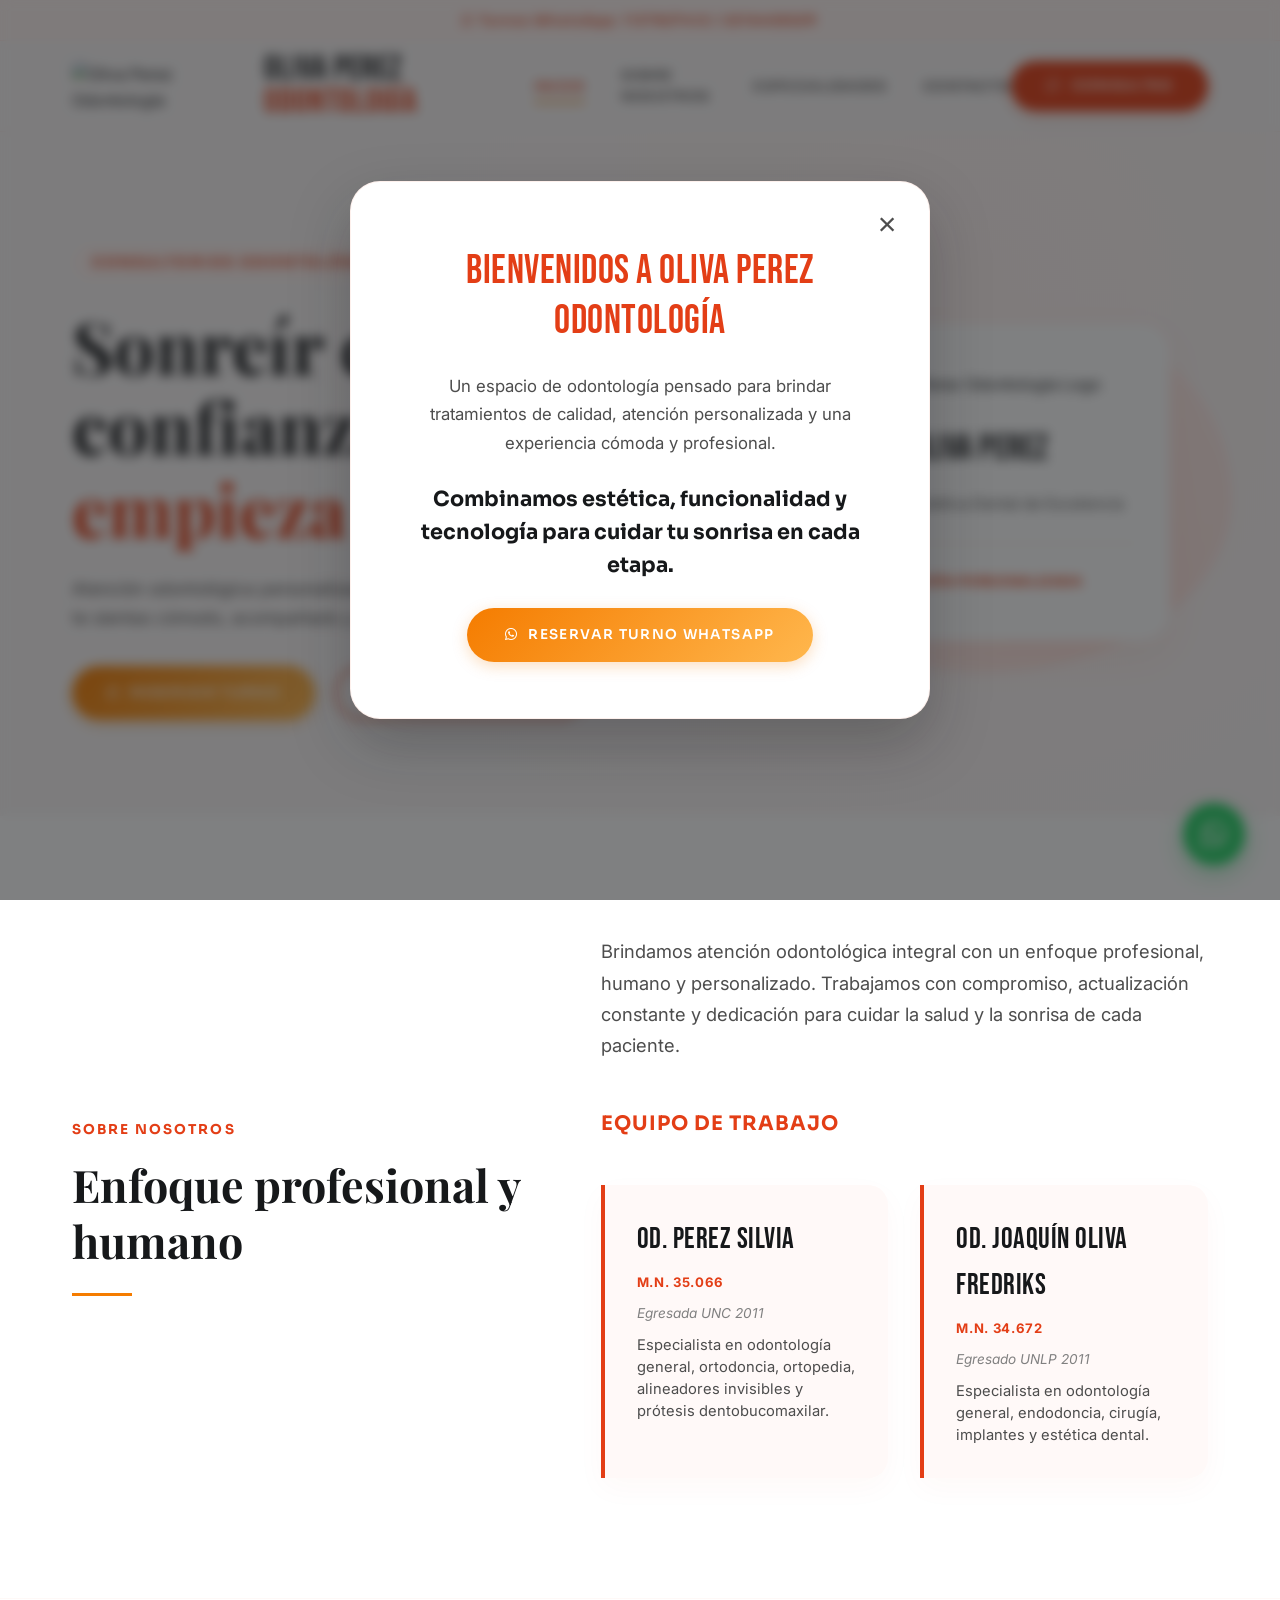
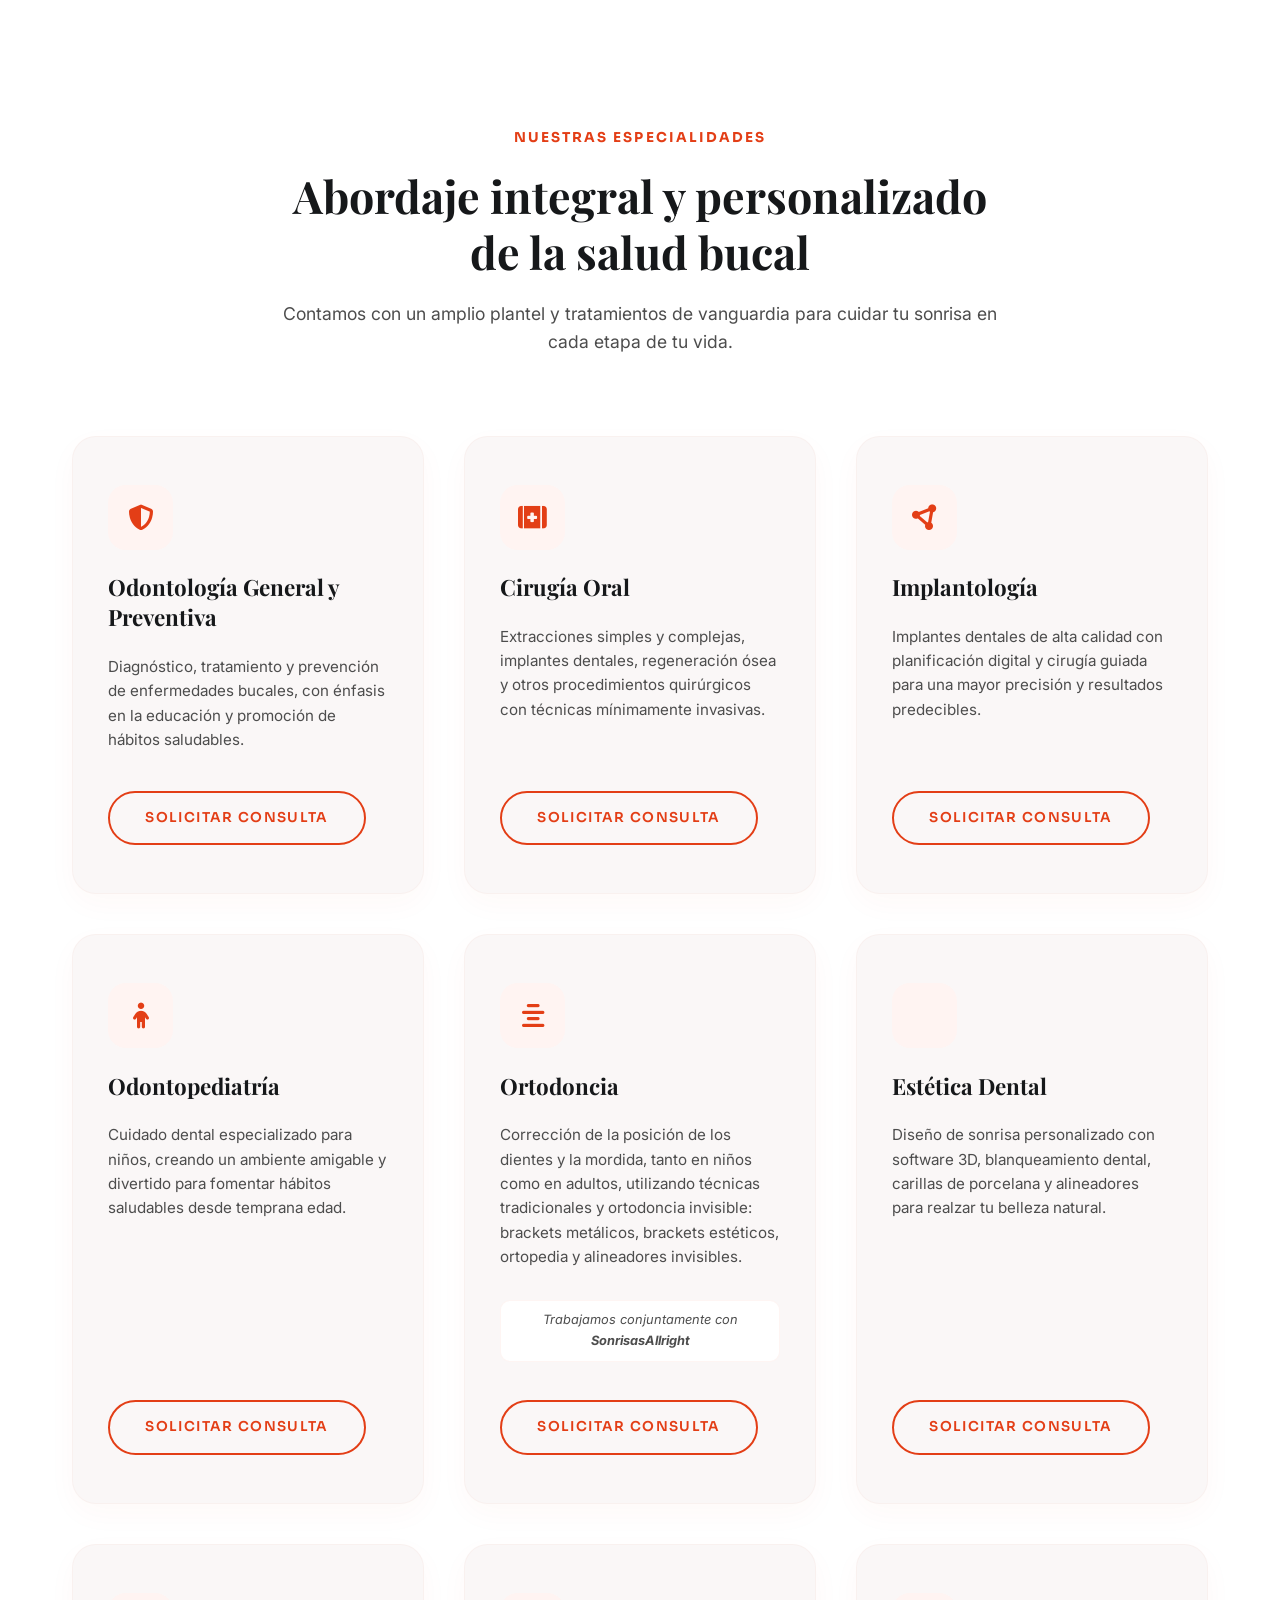
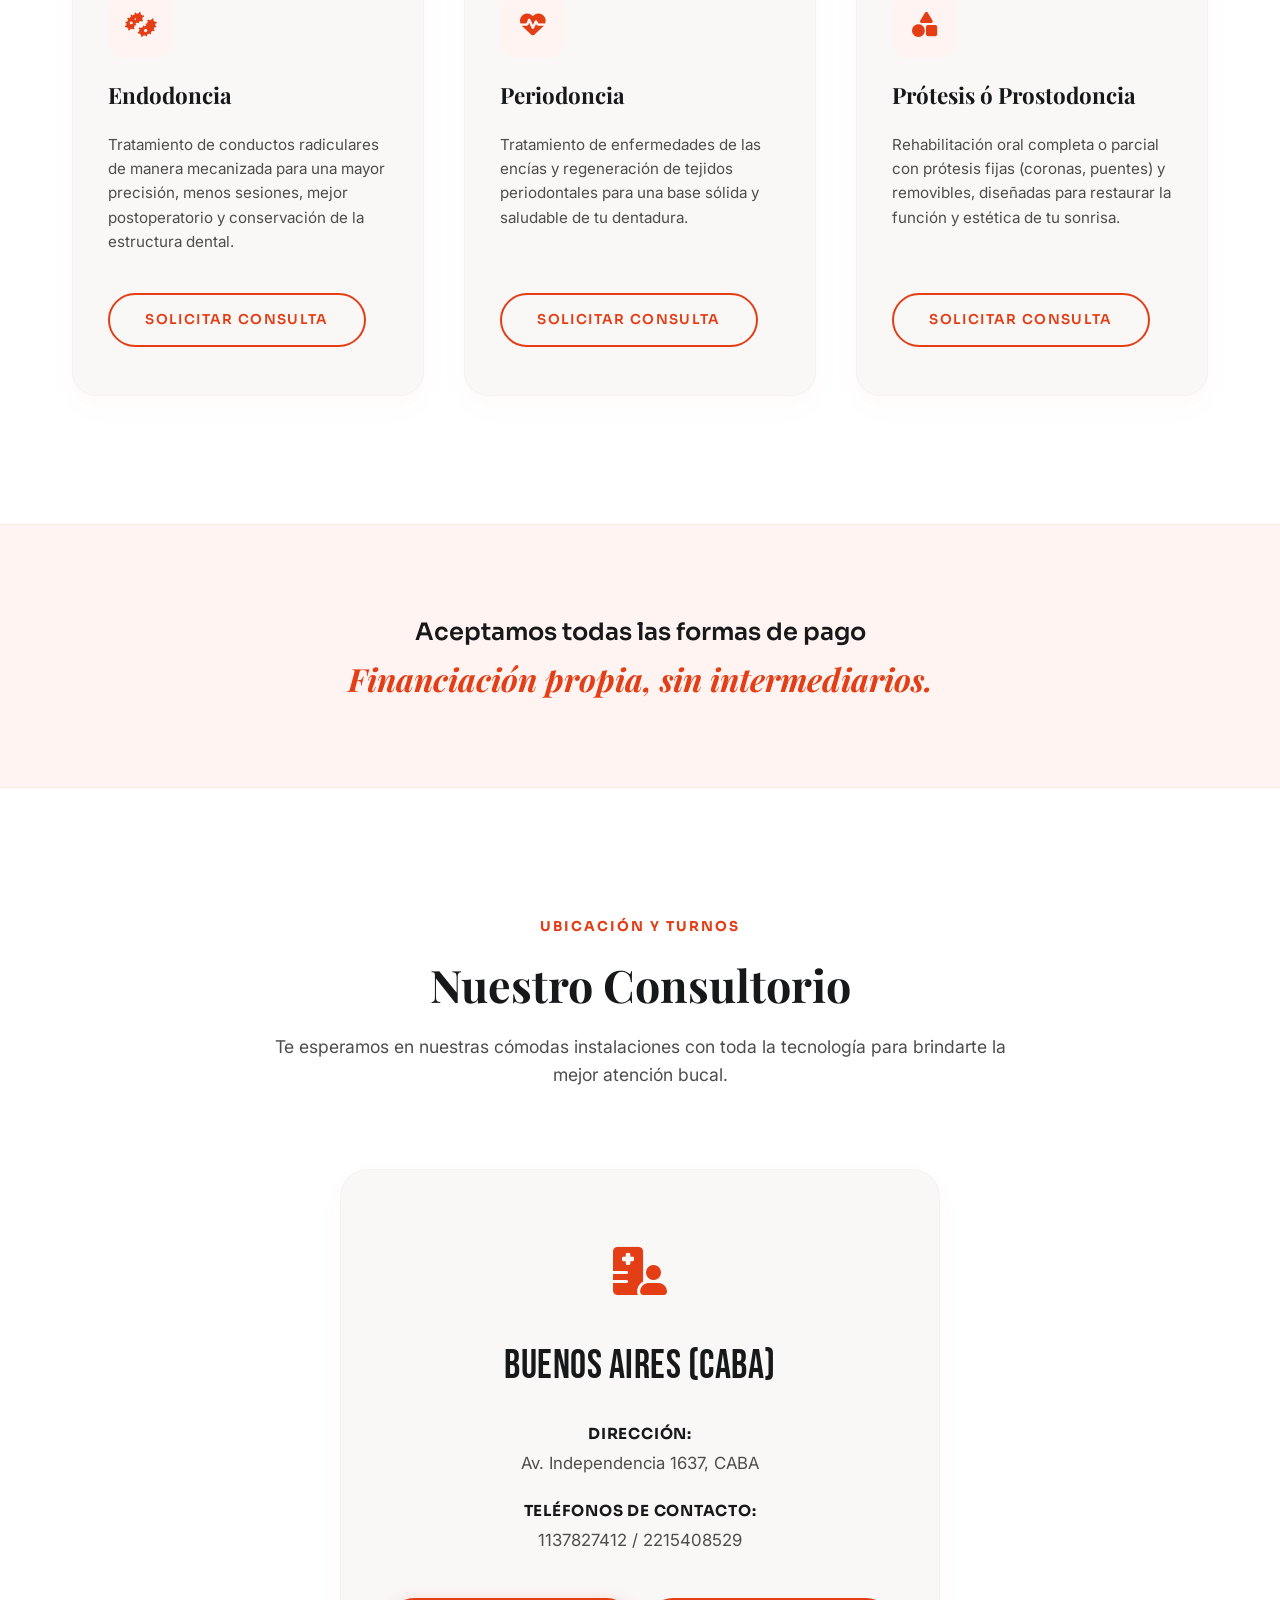
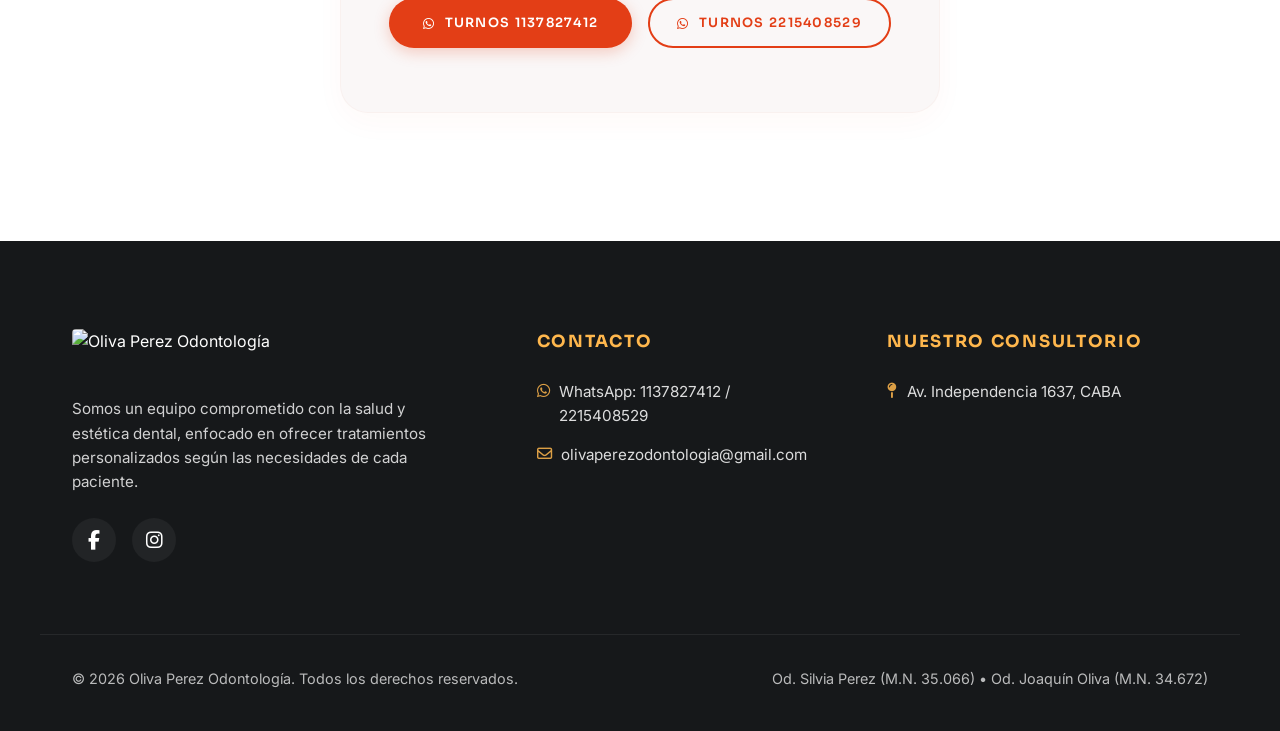
==== commit 82f0c07b: "feat: re-branding completo a Oliva Perez Odontologia, logo oficial, Bebas Neue y unificacion de sede" ====
--- a/web/index.html
+++ b/web/index.html
@@ -3,44 +3,44 @@
 <head>
     <meta charset="UTF-8">
     <meta name="viewport" content="width=device-width, initial-scale=1.0">
-    <title>Odontología Sil – Clínica de avanzada y salud integral</title>
+    <title>Oliva Perez Odontología – Consultorios Odontológicos</title>
     
-    <!-- Meta tags for search optimization -->
-    <meta name="description" content="Te ofrecemos un servicio integral de odontología de avanzada de la mano de la Dra. Sil. Especialidades, estudios digitales y sedes en La Plata, City Bell y Gonnet.">
+    <!-- Meta tags for SEO -->
+    <meta name="description" content="Oliva Perez Odontología. Un espacio pensado para brindar tratamientos de calidad, atención personalizada y una experiencia cómoda y profesional en CABA.">
     <meta name="robots" content="index, follow">
     
     <!-- CSS Stylesheet -->
     <link rel="stylesheet" href="styles.css">
     
-    <!-- FontAwesome CDN for premium vector icons -->
+    <!-- FontAwesome CDN for premium icons -->
     <link rel="stylesheet" href="https://cdnjs.cloudflare.com/ajax/libs/font-awesome/6.4.0/css/all.min.css">
 </head>
 <body>
 
     <!-- Top contact announcement bar -->
     <div class="top-bar">
-        <i class="fa-brands fa-whatsapp"></i> Turnos WhatsApp Sede Central: +54 9 221 564-4414
+        <i class="fa-brands fa-whatsapp"></i> Turnos WhatsApp: 1137827412 / 2215408529
     </div>
 
     <!-- Main Header -->
     <header id="main-header">
         <div class="container nav-wrapper">
             <a href="#" class="logo">
-                <div class="logo-symbol">S</div>
-                <div class="logo-text">Odontología <span>Sil</span></div>
+                <img src="logo.jpg" alt="Oliva Perez Odontología">
+                <div class="logo-text">Oliva Perez <span>Odontología</span></div>
             </a>
             
             <nav>
                 <ul class="nav-menu" id="nav-menu">
-                    <li><a href="#" class="nav-link active" id="link-inicio">Inicio</a></li>
-                    <li><a href="#sobre-nosotros" class="nav-link" id="link-sobre">Sobre Nosotros</a></li>
-                    <li><a href="#especialidades" class="nav-link" id="link-especialidades">Especialidades</a></li>
-                    <li><a href="#clinicas" class="nav-link" id="link-sedes">Sedes</a></li>
+                    <li><a href="#" class="nav-link active">Inicio</a></li>
+                    <li><a href="#sobre-nosotros" class="nav-link">Sobre Nosotros</a></li>
+                    <li><a href="#especialidades" class="nav-link">Especialidades</a></li>
+                    <li><a href="#clinicas" class="nav-link">Contacto</a></li>
                 </ul>
             </nav>
             
             <div class="nav-actions">
-                <a href="https://wa.me/5492215644414" target="_blank" class="btn btn-primary" id="btn-consultas">
+                <a href="https://wa.me/5491137827412" target="_blank" class="btn btn-primary" id="btn-consultas">
                     <i class="fa-regular fa-comment"></i> Consultas
                 </a>
                 <button class="menu-toggle" id="menu-toggle" aria-label="Abrir menú de navegación">
@@ -54,11 +54,11 @@
     <section class="hero" id="inicio">
         <div class="container hero-grid">
             <div class="hero-content">
-                <span class="hero-tagline">Clínica Odontológica y de Salud Integral</span>
-                <h1 class="hero-title">Odontología <span>de Avanzada</span></h1>
-                <p class="hero-desc">Somos un centro de excelencia en salud bucal que combina la experiencia de un equipo multidisciplinario altamente capacitado con la tecnología más avanzada. Garantizamos un abordaje integral y personalizado de cada caso, ofreciendo soluciones a medida con resultados predecibles.</p>
+                <span class="hero-tagline">Consultorios Odontológicos</span>
+                <h1 class="hero-title">Sonreír con confianza <span>empieza acá</span></h1>
+                <p class="hero-desc">Atención odontológica personalizada en un espacio pensado para que te sientas cómodo, acompañado y seguro en cada consulta.</p>
                 <div class="hero-buttons">
-                    <a href="https://wa.me/5492215644414" target="_blank" class="btn btn-gold">
+                    <a href="https://wa.me/5491137827412" target="_blank" class="btn btn-gold">
                         <i class="fa-brands fa-whatsapp"></i> Reservar Turno
                     </a>
                     <a href="#especialidades" class="btn btn-outline">Ver Especialidades</a>
@@ -67,52 +67,46 @@
             <div class="hero-visual">
                 <div class="hero-visual-bg"></div>
                 <div class="hero-card">
-                    <div class="hero-card-icon">
-                        <i class="fa-solid fa-tooth"></i>
-                    </div>
-                    <h3>Dra. Sil</h3>
-                    <p>Odontología y Estética de Precisión</p>
-                    <div style="width: 100%; height: 1px; background-color: var(--color-bg-rose-light); margin: 0.5rem 0;"></div>
-                    <span style="font-family: var(--font-subheading); font-size: 0.8rem; font-weight: 700; color: var(--color-rose-dark); text-transform: uppercase; letter-spacing: 0.05em;">Matrícula Profesional 14.671</span>
-                </div>
-            </div>
-        </div>
-    </section>
-
-    <!-- About Section -->
+                    <img src="logo.jpg" alt="Oliva Perez Odontología Logo">
+                    <h3>Oliva Perez</h3>
+                    <p>Cuidado y Estética Dental de Excelencia</p>
+                    <div style="width: 100%; height: 1px; background-color: var(--color-bg-orange-light); margin: 0.5rem 0;"></div>
+                    <span style="font-family: var(--font-subheading); font-size: 0.8rem; font-weight: 700; color: var(--color-orange-red); text-transform: uppercase; letter-spacing: 0.05em;">Atención Personalizada</span>
+                </div>
+            </div>
+        </div>
+    </section>
+
+    <!-- About Section & Medical Team -->
     <section class="about" id="sobre-nosotros">
         <div class="container about-grid">
             <div class="about-header">
                 <span class="section-tag">Sobre Nosotros</span>
-                <h2>Compromiso con tu salud bucal</h2>
+                <h2>Enfoque profesional y humano</h2>
             </div>
             <div class="about-body">
                 <p class="about-text">
-                    Nuestro compromiso con la formación continua conjuntamente con el trabajo en equipo garantizan un abordaje integral y personalizado de cada caso, ofreciendo soluciones a medida, con resultados predecibles. Abordamos cada tratamiento dental con la máxima calidez y dedicación.
+                    Brindamos atención odontológica integral con un enfoque profesional, humano y personalizado. Trabajamos con compromiso, actualización constante y dedicación para cuidar la salud y la sonrisa de cada paciente.
                 </p>
-                <div class="about-badge">
-                    <h4>Equipo Multidisciplinario</h4>
-                    <p>Liderado por la Dra. Sil • M.P. 14.671</p>
-                </div>
-            </div>
-        </div>
-    </section>
-
-    <!-- Precision Technology Section -->
-    <section class="tech">
-        <div class="container tech-grid">
-            <div class="tech-content">
-                <span class="tech-tag">EL FUTURO DE LA SONRISA</span>
-                <h2>Tecnología <span>de Precisión</span></h2>
-                <p class="tech-desc">En Odontología Sil, la tecnología es una herramienta fundamental para lograr resultados óptimos. Utilizamos escáneres intraorales 3D, radiografías digitales, y software de diseño de sonrisas y planificación de tratamientos para ofrecer una atención odontológica de vanguardia, siempre adaptada a las necesidades individuales de cada paciente.</p>
-            </div>
-            <div>
-                <div class="tech-card">
-                    <div class="tech-card-icon">
-                        <i class="fa-solid fa-wand-magic-sparkles"></i>
-                    </div>
-                    <h3>Estudios Digitales 3D</h3>
-                    <p>Escaneo intraoral sin moldes tradicionales para una planificación dental más cómoda, rápida y exacta.</p>
+                
+                <h3 style="font-family: var(--font-subheading); font-size: 1.25rem; font-weight: 700; text-transform: uppercase; letter-spacing: 1px; color: var(--color-orange-red); margin-top: 1rem;">Equipo de Trabajo</h3>
+                
+                <div class="doctors-team">
+                    <!-- Doctor 1 Profile -->
+                    <div class="doctor-profile-card">
+                        <h4>Od. Perez Silvia</h4>
+                        <span class="doctor-mn">M.N. 35.066</span>
+                        <span class="doctor-studies">Egresada UNC 2011</span>
+                        <p class="doctor-specialization">Especialista en odontología general, ortodoncia, ortopedia, alineadores invisibles y prótesis dentobucomaxilar.</p>
+                    </div>
+                    
+                    <!-- Doctor 2 Profile -->
+                    <div class="doctor-profile-card">
+                        <h4>Od. Joaquín Oliva Fredriks</h4>
+                        <span class="doctor-mn">M.N. 34.672</span>
+                        <span class="doctor-studies">Egresado UNLP 2011</span>
+                        <p class="doctor-specialization">Especialista en odontología general, endodoncia, cirugía, implantes y estética dental.</p>
+                    </div>
                 </div>
             </div>
         </div>
@@ -122,9 +116,9 @@
     <section class="specialties" id="especialidades">
         <div class="container">
             <div class="section-header">
-                <span class="section-tag">Nuestros Tratamientos</span>
-                <h2>Abordaje Integral y Personalizado de la salud bucal</h2>
-                <p class="section-desc">Contamos con profesionales especializados en todas las áreas de la odontología clínica para brindarte la mejor comodidad en tus tratamientos.</p>
+                <span class="section-tag">Nuestras Especialidades</span>
+                <h2>Abordaje integral y personalizado de la salud bucal</h2>
+                <p class="section-desc">Contamos con un amplio plantel y tratamientos de vanguardia para cuidar tu sonrisa en cada etapa de tu vida.</p>
             </div>
             
             <div class="specialties-grid">
@@ -136,7 +130,7 @@
                     </div>
                     <h3 class="specialty-title">Odontología General y Preventiva</h3>
                     <p class="specialty-desc">Diagnóstico, tratamiento y prevención de enfermedades bucales, con énfasis en la educación y promoción de hábitos saludables.</p>
-                    <a href="https://wa.me/5492215644414" target="_blank" class="btn btn-outline specialty-action">Solicitar consulta</a>
+                    <a href="https://wa.me/5491137827412" target="_blank" class="btn btn-outline specialty-action">Solicitar consulta</a>
                 </div>
                 
                 <!-- Specialty 2 -->
@@ -146,7 +140,7 @@
                     </div>
                     <h3 class="specialty-title">Cirugía Oral</h3>
                     <p class="specialty-desc">Extracciones simples y complejas, implantes dentales, regeneración ósea y otros procedimientos quirúrgicos con técnicas mínimamente invasivas.</p>
-                    <a href="https://wa.me/5492215644414" target="_blank" class="btn btn-outline specialty-action">Solicitar consulta</a>
+                    <a href="https://wa.me/5491137827412" target="_blank" class="btn btn-outline specialty-action">Solicitar consulta</a>
                 </div>
                 
                 <!-- Specialty 3 -->
@@ -156,7 +150,7 @@
                     </div>
                     <h3 class="specialty-title">Implantología</h3>
                     <p class="specialty-desc">Implantes dentales de alta calidad con planificación digital y cirugía guiada para una mayor precisión y resultados predecibles.</p>
-                    <a href="https://wa.me/5492215644414" target="_blank" class="btn btn-outline specialty-action">Solicitar consulta</a>
+                    <a href="https://wa.me/5491137827412" target="_blank" class="btn btn-outline specialty-action">Solicitar consulta</a>
                 </div>
                 
                 <!-- Specialty 4 -->
@@ -166,7 +160,7 @@
                     </div>
                     <h3 class="specialty-title">Odontopediatría</h3>
                     <p class="specialty-desc">Cuidado dental especializado para niños, creando un ambiente amigable y divertido para fomentar hábitos saludables desde temprana edad.</p>
-                    <a href="https://wa.me/5492215644414" target="_blank" class="btn btn-outline specialty-action">Solicitar consulta</a>
+                    <a href="https://wa.me/5491137827412" target="_blank" class="btn btn-outline specialty-action">Solicitar consulta</a>
                 </div>
                 
                 <!-- Specialty 5 -->
@@ -177,9 +171,9 @@
                     <h3 class="specialty-title">Ortodoncia</h3>
                     <p class="specialty-desc">Corrección de la posición de los dientes y la mordida, tanto en niños como en adultos, utilizando técnicas tradicionales y ortodoncia invisible: brackets metálicos, brackets estéticos, ortopedia y alineadores invisibles.</p>
                     <div class="specialty-partnership">
-                        Trabajamos conjuntamente con <strong>BeAlineadores</strong>
-                    </div>
-                    <a href="https://wa.me/5492215644414" target="_blank" class="btn btn-outline specialty-action">Solicitar consulta</a>
+                        Trabajamos conjuntamente con <strong>SonrisasAllright</strong>
+                    </div>
+                    <a href="https://wa.me/5491137827412" target="_blank" class="btn btn-outline specialty-action">Solicitar consulta</a>
                 </div>
                 
                 <!-- Specialty 6 -->
@@ -188,11 +182,8 @@
                         <i class="fa-solid fa-sparkles"></i>
                     </div>
                     <h3 class="specialty-title">Estética Dental</h3>
-                    <p class="specialty-desc">Diseño de sonrisa personalizado con software 3D, blanqueamiento dental, carillas de porcelana y ortodoncia invisible, para realzar su belleza natural manteniendo la armonía facial.</p>
-                    <div class="specialty-partnership">
-                        Trabajamos conjuntamente con <strong>Growbe Alineadores Invisibles</strong>
-                    </div>
-                    <a href="https://wa.me/5492215644414" target="_blank" class="btn btn-outline specialty-action">Solicitar consulta</a>
+                    <p class="specialty-desc">Diseño de sonrisa personalizado con software 3D, blanqueamiento dental, carillas de porcelana y alineadores para realzar tu belleza natural.</p>
+                    <a href="https://wa.me/5491137827412" target="_blank" class="btn btn-outline specialty-action">Solicitar consulta</a>
                 </div>
                 
                 <!-- Specialty 7 -->
@@ -202,7 +193,7 @@
                     </div>
                     <h3 class="specialty-title">Endodoncia</h3>
                     <p class="specialty-desc">Tratamiento de conductos radiculares de manera mecanizada para una mayor precisión, menos sesiones, mejor postoperatorio y conservación de la estructura dental.</p>
-                    <a href="https://wa.me/5492215644414" target="_blank" class="btn btn-outline specialty-action">Solicitar consulta</a>
+                    <a href="https://wa.me/5491137827412" target="_blank" class="btn btn-outline specialty-action">Solicitar consulta</a>
                 </div>
                 
                 <!-- Specialty 8 -->
@@ -212,7 +203,7 @@
                     </div>
                     <h3 class="specialty-title">Periodoncia</h3>
                     <p class="specialty-desc">Tratamiento de enfermedades de las encías y regeneración de tejidos periodontales para una base sólida y saludable de tu dentadura.</p>
-                    <a href="https://wa.me/5492215644414" target="_blank" class="btn btn-outline specialty-action">Solicitar consulta</a>
+                    <a href="https://wa.me/5491137827412" target="_blank" class="btn btn-outline specialty-action">Solicitar consulta</a>
                 </div>
                 
                 <!-- Specialty 9 -->
@@ -222,34 +213,10 @@
                     </div>
                     <h3 class="specialty-title">Prótesis ó Prostodoncia</h3>
                     <p class="specialty-desc">Rehabilitación oral completa o parcial con prótesis fijas (coronas, puentes) y removibles, diseñadas para restaurar la función y estética de tu sonrisa.</p>
-                    <a href="https://wa.me/5492215644414" target="_blank" class="btn btn-outline specialty-action">Solicitar consulta</a>
-                </div>
-                
-            </div>
-        </div>
-    </section>
-
-    <!-- Medical & Esthetics Split Layout -->
-    <section class="split-banner">
-        <div class="split-side split-medical">
-            <span class="split-tag">Especialidades Médicas</span>
-            <h2>Salud Integral</h2>
-            <p class="split-desc">Abordamos tu salud de forma global con el apoyo de profesionales de la salud integrativa y clínica médica.</p>
-            <ul class="split-list">
-                <li>Medicina clínica</li>
-                <li>Medicina clínica del dolor</li>
-                <li>Psicología (Adolescentes y adultos)</li>
-            </ul>
-        </div>
-        <div class="split-side split-esthetic">
-            <span class="split-tag">Estética</span>
-            <h2>Estética Facial y Corporal</h2>
-            <p class="split-desc">Cuidado y rejuvenecimiento cutáneo con técnicas especializadas de vanguardia para realzar tu belleza y bienestar corporal.</p>
-            <ul class="split-list">
-                <li>Tratamientos faciales rejuvenecedores</li>
-                <li>Tratamientos corporales estéticos</li>
-                <li>Armonización integral de rasgos faciales</li>
-            </ul>
+                    <a href="https://wa.me/5491137827412" target="_blank" class="btn btn-outline specialty-action">Solicitar consulta</a>
+                </div>
+                
+            </div>
         </div>
     </section>
 
@@ -261,57 +228,34 @@
         </div>
     </section>
 
-    <!-- Locations & Branches Section -->
+    <!-- Locations & Branch Section -->
     <section class="locations" id="clinicas">
         <div class="container">
             <div class="section-header">
-                <span class="section-tag">Nuestras Clínicas</span>
-                <h2>Ubicaciones y Sedes de Atención</h2>
-                <p class="section-desc">Te atendemos en nuestros consultorios con el equipamiento digital más avanzado e instalaciones de primer nivel.</p>
-            </div>
-            
-            <div class="locations-grid">
-                
-                <!-- Sede La Plata -->
+                <span class="section-tag">Ubicación y Turnos</span>
+                <h2>Nuestro Consultorio</h2>
+                <p class="section-desc">Te esperamos en nuestras cómodas instalaciones con toda la tecnología para brindarte la mejor atención bucal.</p>
+            </div>
+            
+            <div class="locations-single-wrapper">
                 <div class="location-card">
                     <div class="location-card-icon">
                         <i class="fa-solid fa-hospital-user"></i>
                     </div>
-                    <h3 class="location-name">La Plata</h3>
+                    <h3 class="location-name">Buenos Aires (CABA)</h3>
                     <div class="location-info">
-                        <p><strong>Teléfono:</strong>(0221) 564-4414</p>
-                        <p><strong>Dirección:</strong>Av. 72 nº 1214 (e/ 19 y 20)</p>
-                    </div>
-                    <a href="https://wa.me/5492215644414" target="_blank" class="btn btn-outline location-action">WhatsApp / Turnos</a>
-                </div>
-                
-                <!-- Sede City Bell -->
-                <div class="location-card">
-                    <div class="location-card-icon">
-                        <i class="fa-solid fa-tree-city"></i>
-                    </div>
-                    <h3 class="location-name">City Bell</h3>
-                    <div class="location-info">
-                        <p><strong>Teléfono:</strong>0221 621-7472</p>
-                        <p><strong>Dirección:</strong>Cantilo 473 nº 1215 (e/ 17 y 19)</p>
-                    </div>
-                    <a href="https://wa.me/5492216217472" target="_blank" class="btn btn-outline location-action">WhatsApp / Turnos</a>
-                </div>
-                
-                <!-- Sede Gonnet -->
-                <div class="location-card location-card-soon">
-                    <span class="location-badge">Próximamente</span>
-                    <div class="location-card-icon">
-                        <i class="fa-solid fa-map-pin"></i>
-                    </div>
-                    <h3 class="location-name">Gonnet</h3>
-                    <div class="location-info">
-                        <p><strong>Teléfono:</strong>0221 626-8888</p>
-                        <p><strong>Dirección:</strong>Cno. Gral. Belgrano y 492</p>
-                    </div>
-                    <a href="https://wa.me/5492216268888" target="_blank" class="btn btn-outline location-action">Más información</a>
-                </div>
-                
+                        <p><strong>Dirección:</strong> Av. Independencia 1637, CABA</p>
+                        <p><strong>Teléfonos de Contacto:</strong> 1137827412 / 2215408529</p>
+                    </div>
+                    <div class="location-actions-grid">
+                        <a href="https://wa.me/5491137827412" target="_blank" class="btn btn-primary">
+                            <i class="fa-brands fa-whatsapp"></i> Turnos 1137827412
+                        </a>
+                        <a href="https://wa.me/5492215408529" target="_blank" class="btn btn-outline">
+                            <i class="fa-brands fa-whatsapp"></i> Turnos 2215408529
+                        </a>
+                    </div>
+                </div>
             </div>
         </div>
     </section>
@@ -320,11 +264,8 @@
     <footer>
         <div class="container footer-grid">
             <div class="footer-brand">
-                <div class="logo">
-                    <div class="logo-symbol" style="box-shadow:none;">S</div>
-                    <div class="logo-text" style="color:#ffffff;">Odontología <span style="color:var(--color-rose-gold);">Sil</span></div>
-                </div>
-                <p class="footer-brand-desc">Servicio odontológico de avanzada y de salud integral. Abordaje personalizado con el más alto plantel de profesionales en La Plata y City Bell.</p>
+                <img src="logo.jpg" alt="Oliva Perez Odontología">
+                <p class="footer-brand-desc">Somos un equipo comprometido con la salud y estética dental, enfocado en ofrecer tratamientos personalizados según las necesidades de cada paciente.</p>
                 <div class="footer-socials">
                     <a href="#" class="footer-social-icon" aria-label="Facebook"><i class="fa-brands fa-facebook-f"></i></a>
                     <a href="#" class="footer-social-icon" aria-label="Instagram"><i class="fa-brands fa-instagram"></i></a>
@@ -334,29 +275,27 @@
             <div class="footer-column">
                 <h4 class="footer-title">Contacto</h4>
                 <ul class="footer-links">
-                    <li><i class="fa-brands fa-whatsapp"></i> Turnos WhatsApp: +54 9 221 564-4414</li>
-                    <li><i class="fa-regular fa-envelope"></i> info@odontologiasil.com.ar</li>
+                    <li><i class="fa-brands fa-whatsapp"></i> WhatsApp: 1137827412 / 2215408529</li>
+                    <li><i class="fa-regular fa-envelope"></i> olivaperezodontologia@gmail.com</li>
                 </ul>
             </div>
             
             <div class="footer-column">
-                <h4 class="footer-title">Nuestras Clínicas</h4>
+                <h4 class="footer-title">Nuestro Consultorio</h4>
                 <ul class="footer-links">
-                    <li>La Plata: Av. 72 nº 1214 (e/ 19 y 20)</li>
-                    <li>City Bell: Cantilo 473 nº 1215 (e/ 17 y 19)</li>
-                    <li>Gonnet: Cno. Gral. Belgrano y 492 (Próximamente)</li>
+                    <li><i class="fa-solid fa-map-pin"></i> Av. Independencia 1637, CABA</li>
                 </ul>
             </div>
         </div>
         
         <div class="container footer-bottom">
-            <p>&copy; 2026 Odontología Sil. Todos los derechos reservados.</p>
-            <p>Dra. Sil – Odontóloga Directora M.P. 14.671</p>
+            <p>&copy; 2026 Oliva Perez Odontología. Todos los derechos reservados.</p>
+            <p>Od. Silvia Perez (M.N. 35.066) • Od. Joaquín Oliva (M.N. 34.672)</p>
         </div>
     </footer>
 
     <!-- WhatsApp Floating Widget Button -->
-    <a href="https://wa.me/5492215644414" class="whatsapp-floating" target="_blank" aria-label="WhatsApp de turnos">
+    <a href="https://wa.me/5491137827412" class="whatsapp-floating" target="_blank" aria-label="WhatsApp de turnos">
         <i class="fa-brands fa-whatsapp"></i>
     </a>
 
@@ -364,12 +303,12 @@
     <div class="modal-overlay" id="welcome-modal">
         <div class="modal-window">
             <button class="modal-close-btn" id="modal-close-btn" aria-label="Cerrar modal de bienvenida">&times;</button>
-            <h2>¡Bienvenidos a Odontología Sil!</h2>
+            <h2>Bienvenidos a Oliva Perez Odontología</h2>
             <p class="modal-description">
-                Te ofrecemos un servicio integral de odontología de avanzada. Contamos con un amplio plantel de profesionales para abordar distintas especialidades, estudios digitales y dos sedes en La Plata y City Bell para brindarte la mejor atención y comodidad en tus tratamientos dentales.
+                Un espacio de odontología pensado para brindar tratamientos de calidad, atención personalizada y una experiencia cómoda y profesional.
             </p>
-            <p class="modal-highlight">Próximamente también en Gonnet</p>
-            <a href="https://wa.me/5492215644414" target="_blank" class="btn btn-gold modal-action-btn">
+            <p class="modal-highlight">Combinamos estética, funcionalidad y tecnología para cuidar tu sonrisa en cada etapa.</p>
+            <a href="https://wa.me/5491137827412" target="_blank" class="btn btn-gold modal-action-btn">
                 <i class="fa-brands fa-whatsapp"></i> Reservar Turno WhatsApp
             </a>
         </div>
--- a/web/styles.css
+++ b/web/styles.css
@@ -1,34 +1,35 @@
-@import url('https://fonts.googleapis.com/css2?family=Playfair+Display:ital,wght@0,400..900;1,400..900&family=Sora:wght@100..800&family=Inter:wght@300;400;500;600;700&display=swap');
-
-/* ==========================================================================
-   DESIGN TOKENS & SYSTEM VARIABLES
+@import url('https://fonts.googleapis.com/css2?family=Bebas+Neue&family=Playfair+Display:ital,wght@0,400..900;1,400..900&family=Sora:wght@100..800&family=Inter:wght@300;400;500;600;700&display=swap');
+
+/* ==========================================================================
+   DESIGN TOKENS & SYSTEM VARIABLES (Oliva Perez Odontología)
    ========================================================================== */
 :root {
-    /* Color Palette - Premium Feminine Rose Gold Theme */
+    /* Color Palette - Official Brand Colors (Orange & Charcoal Theme) */
     --color-bg-light: #FAF7F7;
     --color-bg-white: #FFFFFF;
-    --color-bg-rose-soft: #FFF0F2;
-    --color-bg-rose-light: #FCE8EB;
-    --color-bg-rose-ultra: #FFF5F6;
-    
-    --color-text-dark: #2D2527;
-    --color-text-muted: #6B5E61;
-    
-    --color-rose-dark: #B06A78;
-    --color-rose-primary: #D897A4;
-    --color-gold: #C5A880;
-    --color-gold-dark: #A58B65;
-    --color-rose-gold: #D4A373;
+    --color-bg-orange-soft: #FFF4F2;
+    --color-bg-orange-light: #FFE5E0;
+    --color-bg-orange-ultra: #FFF9F8;
+    
+    --color-text-dark: #16181A; /* K 100 Black */
+    --color-text-muted: #4D4D4D; /* K 70 Dark Gray */
+    --color-text-light: #808080; /* K 50 Light Gray */
+    
+    --color-orange-red: #E33E16; /* M 80, Y 100 Orange Red */
+    --color-orange-bright: #F57C00; /* M 60, Y 90 Bright Orange */
+    --color-yellow-gold: #FFB74D; /* M 25, Y 70 Yellow Gold */
+    --color-rose-gold: #FFB74D; /* Fallback same yellow gold */
     
     /* Typography */
+    --font-brand: 'Bebas Neue', sans-serif;
     --font-heading: 'Playfair Display', serif;
     --font-subheading: 'Sora', sans-serif;
     --font-body: 'Inter', sans-serif;
     
     /* Elevation & Shadows */
-    --shadow-subtle: 0 10px 30px rgba(176, 106, 120, 0.04);
-    --shadow-medium: 0 15px 40px rgba(176, 106, 120, 0.08);
-    --shadow-hover: 0 20px 40px rgba(176, 106, 120, 0.15);
+    --shadow-subtle: 0 10px 30px rgba(227, 62, 22, 0.03);
+    --shadow-medium: 0 15px 40px rgba(227, 62, 22, 0.06);
+    --shadow-hover: 0 20px 40px rgba(227, 62, 22, 0.12);
     
     /* Animation Speeds */
     --transition-smooth: all 0.4s cubic-bezier(0.4, 0, 0.2, 1);
@@ -79,8 +80,8 @@
 }
 
 h1 {
-    font-size: clamp(2.2rem, 5vw, 4rem);
-    line-height: 1.15;
+    font-size: clamp(2.5rem, 6vw, 4.5rem);
+    line-height: 1.1;
 }
 
 h2 {
@@ -107,49 +108,49 @@
     align-items: center;
     justify-content: center;
     gap: 0.6rem;
-    padding: 0.9rem 2rem;
+    padding: 0.9rem 2.2rem;
     border-radius: 50px;
     font-family: var(--font-subheading);
-    font-weight: 500;
+    font-weight: 600;
     font-size: 0.85rem;
     text-transform: uppercase;
-    letter-spacing: 0.08em;
+    letter-spacing: 0.1em;
     border: none;
     cursor: pointer;
     transition: var(--transition-smooth);
 }
 
 .btn-primary {
-    background-color: var(--color-rose-dark);
+    background-color: var(--color-orange-red);
     color: var(--color-bg-white);
-    box-shadow: 0 4px 15px rgba(176, 106, 120, 0.25);
+    box-shadow: 0 4px 15px rgba(227, 62, 22, 0.25);
 }
 
 .btn-primary:hover {
-    background-color: var(--color-rose-primary);
+    background-color: var(--color-orange-bright);
     transform: translateY(-2px);
-    box-shadow: 0 6px 20px rgba(176, 106, 120, 0.35);
+    box-shadow: 0 6px 20px rgba(227, 62, 22, 0.35);
 }
 
 .btn-gold {
-    background: linear-gradient(135deg, var(--color-gold) 0%, var(--color-rose-gold) 100%);
+    background: linear-gradient(135deg, var(--color-orange-bright) 0%, var(--color-yellow-gold) 100%);
     color: var(--color-bg-white);
-    box-shadow: 0 4px 15px rgba(212, 163, 115, 0.25);
+    box-shadow: 0 4px 15px rgba(245, 124, 0, 0.25);
 }
 
 .btn-gold:hover {
     transform: translateY(-2px);
-    box-shadow: 0 6px 20px rgba(212, 163, 115, 0.35);
+    box-shadow: 0 6px 20px rgba(245, 124, 0, 0.35);
 }
 
 .btn-outline {
     background-color: transparent;
-    color: var(--color-rose-dark);
-    border: 2px solid var(--color-rose-dark);
+    color: var(--color-orange-red);
+    border: 2px solid var(--color-orange-red);
 }
 
 .btn-outline:hover {
-    background-color: var(--color-rose-dark);
+    background-color: var(--color-orange-red);
     color: var(--color-bg-white);
     transform: translateY(-2px);
 }
@@ -158,15 +159,15 @@
    HEADER & NAVIGATION BAR
    ========================================================================== */
 .top-bar {
-    background-color: var(--color-bg-rose-soft);
-    padding: 0.5rem 0;
-    font-size: 0.8rem;
+    background-color: var(--color-bg-orange-soft);
+    padding: 0.6rem 0;
+    font-size: 0.82rem;
     text-align: center;
     font-family: var(--font-subheading);
-    font-weight: 500;
-    color: var(--color-rose-dark);
+    font-weight: 600;
+    color: var(--color-orange-red);
     letter-spacing: 0.08em;
-    border-bottom: 1px solid var(--color-bg-rose-light);
+    border-bottom: 1px solid var(--color-bg-orange-light);
 }
 
 header {
@@ -175,7 +176,7 @@
     position: sticky;
     top: 0;
     z-index: 100;
-    border-bottom: 1px solid rgba(176, 106, 120, 0.06);
+    border-bottom: 1px solid rgba(227, 62, 22, 0.06);
     transition: var(--transition-smooth);
 }
 
@@ -183,7 +184,7 @@
     display: flex;
     justify-content: space-between;
     align-items: center;
-    height: 85px;
+    height: 90px;
 }
 
 .logo {
@@ -192,31 +193,23 @@
     gap: 0.8rem;
 }
 
-.logo-symbol {
-    width: 42px;
-    height: 42px;
-    background: linear-gradient(135deg, var(--color-rose-primary) 0%, var(--color-gold) 100%);
-    border-radius: 50%;
-    display: flex;
-    align-items: center;
-    justify-content: center;
-    color: var(--color-bg-white);
-    font-family: var(--font-heading);
-    font-weight: 700;
-    font-size: 1.4rem;
-    box-shadow: 0 4px 10px rgba(216, 151, 164, 0.3);
+.logo img {
+    height: 48px;
+    width: auto;
+    border-radius: 4px;
 }
 
 .logo-text {
-    font-family: var(--font-heading);
-    font-size: 1.5rem;
-    font-weight: 700;
+    font-family: var(--font-brand);
+    font-size: 2.1rem;
+    font-weight: 400;
     color: var(--color-text-dark);
-    letter-spacing: 0.5px;
+    letter-spacing: 1px;
+    line-height: 1;
 }
 
 .logo-text span {
-    color: var(--color-rose-dark);
+    color: var(--color-orange-red);
 }
 
 .nav-menu {
@@ -244,7 +237,7 @@
     left: 0;
     width: 0;
     height: 2px;
-    background-color: var(--color-rose-primary);
+    background-color: var(--color-orange-bright);
     transition: var(--transition-fast);
 }
 
@@ -257,7 +250,7 @@
 }
 
 .nav-link.active {
-    color: var(--color-rose-dark);
+    color: var(--color-orange-red);
 }
 
 .nav-link.active::after {
@@ -285,8 +278,8 @@
    ========================================================================== */
 .hero {
     padding: 7rem 0 6rem;
-    background: radial-gradient(circle at 75% 25%, var(--color-bg-rose-soft) 0%, var(--color-bg-light) 65%);
-    min-height: calc(85vh - 85px);
+    background: radial-gradient(circle at 75% 25%, var(--color-bg-orange-soft) 0%, var(--color-bg-light) 65%);
+    min-height: calc(85vh - 90px);
     display: flex;
     align-items: center;
 }
@@ -310,18 +303,16 @@
     font-size: 0.85rem;
     text-transform: uppercase;
     letter-spacing: 0.15em;
-    color: var(--color-rose-dark);
+    color: var(--color-orange-red);
     font-weight: 700;
-    background-color: var(--color-bg-rose-soft);
+    background-color: var(--color-bg-orange-soft);
     padding: 0.4rem 1.2rem;
     border-radius: 50px;
-    border: 1px solid var(--color-bg-rose-light);
+    border: 1px solid var(--color-bg-orange-light);
 }
 
 .hero-title span {
-    color: var(--color-rose-dark);
-    font-style: italic;
-    font-weight: 400;
+    color: var(--color-orange-red);
     display: block;
     margin-top: 0.3rem;
 }
@@ -350,7 +341,7 @@
     position: absolute;
     width: 110%;
     height: 110%;
-    background: linear-gradient(135deg, var(--color-bg-rose-soft) 0%, var(--color-bg-rose-light) 100%);
+    background: linear-gradient(135deg, var(--color-bg-orange-soft) 0%, var(--color-bg-orange-light) 100%);
     border-radius: 65% 35% 50% 50% / 40% 50% 50% 60%;
     z-index: 1;
     animation: morphing-blob 15s infinite alternate ease-in-out;
@@ -365,7 +356,7 @@
     width: 100%;
     max-width: 380px;
     box-shadow: var(--shadow-medium);
-    border: 1px solid rgba(176, 106, 120, 0.05);
+    border: 1px solid rgba(227, 62, 22, 0.05);
     text-align: center;
     display: flex;
     flex-direction: column;
@@ -373,23 +364,18 @@
     gap: 1.2rem;
 }
 
-.hero-card-icon {
-    width: 80px;
-    height: 80px;
-    background-color: var(--color-bg-rose-soft);
-    border-radius: 50%;
-    display: flex;
-    align-items: center;
-    justify-content: center;
-    font-size: 2.5rem;
-    color: var(--color-rose-dark);
+.hero-card img {
+    max-height: 100px;
+    width: auto;
+    border-radius: 8px;
     margin-bottom: 0.5rem;
 }
 
 .hero-card h3 {
-    font-family: var(--font-heading);
-    font-size: 1.6rem;
-    font-weight: 700;
+    font-family: var(--font-brand);
+    font-size: 2.2rem;
+    letter-spacing: 0.5px;
+    font-weight: 400;
 }
 
 .hero-card p {
@@ -404,7 +390,7 @@
 }
 
 /* ==========================================================================
-   ABOUT / SOBRE SIL SECTION
+   ABOUT / SOBRE NOSOTROS SECTION
    ========================================================================== */
 .about {
     padding: 7.5rem 0;
@@ -430,7 +416,7 @@
     display: block;
     width: 60px;
     height: 3px;
-    background-color: var(--color-rose-primary);
+    background-color: var(--color-orange-bright);
     margin-top: 1.5rem;
 }
 
@@ -446,95 +432,57 @@
     line-height: 1.7;
 }
 
-.about-badge {
-    align-self: flex-start;
-    background-color: var(--color-bg-rose-ultra);
-    border-left: 4px solid var(--color-rose-dark);
-    padding: 1.8rem 2rem;
+/* Doctors team cards container */
+.doctors-team {
+    display: grid;
+    grid-template-columns: 1fr 1fr;
+    gap: 2rem;
+    margin-top: 1rem;
+}
+
+.doctor-profile-card {
+    background-color: var(--color-bg-orange-ultra);
+    border-left: 4px solid var(--color-orange-red);
+    padding: 2rem;
     border-radius: 0 20px 20px 0;
     display: flex;
     flex-direction: column;
-    gap: 0.4rem;
-}
-
-.about-badge h4 {
-    font-family: var(--font-subheading);
-    font-size: 1.1rem;
+    gap: 0.6rem;
+    box-shadow: var(--shadow-subtle);
+    transition: var(--transition-smooth);
+}
+
+.doctor-profile-card:hover {
+    transform: translateX(4px);
+    box-shadow: var(--shadow-medium);
+}
+
+.doctor-profile-card h4 {
+    font-family: var(--font-brand);
+    font-size: 1.8rem;
     color: var(--color-text-dark);
+    font-weight: 400;
+    letter-spacing: 0.5px;
+}
+
+.doctor-mn {
+    font-size: 0.82rem;
+    color: var(--color-orange-red);
     font-weight: 700;
-}
-
-.about-badge p {
-    font-size: 0.9rem;
-    color: var(--color-rose-dark);
-    font-weight: 600;
     text-transform: uppercase;
     letter-spacing: 0.05em;
 }
 
-/* ==========================================================================
-   TECH DE PRECISIÓN SECTION
-   ========================================================================== */
-.tech {
-    padding: 7.5rem 0;
-    background-color: var(--color-bg-light);
-}
-
-.tech-grid {
-    display: grid;
-    grid-template-columns: 1.1fr 0.9fr;
-    gap: 5rem;
-    align-items: center;
-}
-
-.tech-content {
-    display: flex;
-    flex-direction: column;
-    gap: 1.5rem;
-}
-
-.tech-tag {
-    font-family: var(--font-subheading);
+.doctor-studies {
     font-size: 0.85rem;
-    text-transform: uppercase;
-    letter-spacing: 0.15em;
-    color: var(--color-gold-dark);
-    font-weight: 700;
-}
-
-.tech-content h2 span {
     font-style: italic;
-    font-weight: 400;
-    color: var(--color-gold);
-}
-
-.tech-desc {
-    font-size: 1.05rem;
+    color: var(--color-text-light);
+}
+
+.doctor-specialization {
+    font-size: 0.92rem;
     color: var(--color-text-muted);
-    line-height: 1.7;
-}
-
-.tech-card {
-    background-color: var(--color-bg-white);
-    border-radius: 24px;
-    padding: 4rem 2rem;
-    text-align: center;
-    border: 1px solid rgba(176, 106, 120, 0.04);
-    box-shadow: var(--shadow-medium);
-    display: flex;
-    flex-direction: column;
-    align-items: center;
-    gap: 1.2rem;
-}
-
-.tech-card-icon {
-    font-size: 3.5rem;
-    color: var(--color-gold);
-    margin-bottom: 0.5rem;
-}
-
-.tech-card h3 {
-    font-size: 1.5rem;
+    line-height: 1.5;
 }
 
 /* ==========================================================================
@@ -543,6 +491,7 @@
 .specialties {
     padding: 8rem 0;
     background-color: var(--color-bg-white);
+    border-top: 1px solid rgba(227, 62, 22, 0.03);
 }
 
 .section-header {
@@ -560,7 +509,7 @@
     font-size: 0.85rem;
     text-transform: uppercase;
     letter-spacing: 0.15em;
-    color: var(--color-rose-dark);
+    color: var(--color-orange-red);
     font-weight: 700;
 }
 
@@ -583,7 +532,7 @@
     display: flex;
     flex-direction: column;
     gap: 1.4rem;
-    border: 1px solid rgba(176, 106, 120, 0.03);
+    border: 1px solid rgba(227, 62, 22, 0.03);
     box-shadow: var(--shadow-subtle);
     transition: var(--transition-smooth);
     position: relative;
@@ -597,7 +546,7 @@
     left: 0;
     width: 100%;
     height: 4px;
-    background: linear-gradient(90deg, var(--color-rose-primary) 0%, var(--color-gold) 100%);
+    background: linear-gradient(90deg, var(--color-orange-red) 0%, var(--color-yellow-gold) 100%);
     opacity: 0;
     transition: var(--transition-smooth);
 }
@@ -615,18 +564,18 @@
 .specialty-icon-container {
     width: 65px;
     height: 65px;
-    background-color: var(--color-bg-rose-soft);
+    background-color: var(--color-bg-orange-soft);
     border-radius: 18px;
     display: flex;
     align-items: center;
     justify-content: center;
-    color: var(--color-rose-dark);
+    color: var(--color-orange-red);
     font-size: 1.6rem;
     transition: var(--transition-smooth);
 }
 
 .specialty-card:hover .specialty-icon-container {
-    background-color: var(--color-rose-dark);
+    background-color: var(--color-orange-red);
     color: var(--color-bg-white);
     transform: scale(1.05);
 }
@@ -651,12 +600,12 @@
     padding: 0.6rem 1.2rem;
     border-radius: 10px;
     text-align: center;
-    border: 1px solid rgba(176, 106, 120, 0.05);
+    border: 1px solid rgba(227, 62, 22, 0.05);
     margin-top: 0.5rem;
 }
 
 .specialty-card:hover .specialty-partnership {
-    background-color: var(--color-bg-rose-soft);
+    background-color: var(--color-bg-orange-soft);
 }
 
 .specialty-action {
@@ -665,103 +614,13 @@
 }
 
 /* ==========================================================================
-   CLINICAL & ESTHETICS SPLIT BANNER
-   ========================================================================== */
-.split-banner {
-    display: grid;
-    grid-template-columns: 1fr 1fr;
-    min-height: 480px;
-}
-
-.split-side {
-    padding: 7rem 5rem;
-    display: flex;
-    flex-direction: column;
-    justify-content: center;
-    gap: 1.6rem;
-    color: var(--color-bg-white);
-    position: relative;
-    z-index: 1;
-}
-
-.split-side::after {
-    content: '';
-    position: absolute;
-    top: 0;
-    left: 0;
-    width: 100%;
-    height: 100%;
-    z-index: -1;
-}
-
-.split-medical {
-    background-color: var(--color-text-dark);
-}
-
-.split-medical::after {
-    background: radial-gradient(circle at 15% 15%, rgba(212, 163, 115, 0.12) 0%, transparent 60%);
-}
-
-.split-esthetic {
-    background-color: var(--color-rose-dark);
-}
-
-.split-esthetic::after {
-    background: radial-gradient(circle at 85% 85%, rgba(255, 255, 255, 0.18) 0%, transparent 65%);
-}
-
-.split-tag {
-    font-family: var(--font-subheading);
-    font-size: 0.85rem;
-    text-transform: uppercase;
-    letter-spacing: 0.15em;
-    color: var(--color-rose-gold);
-    font-weight: 700;
-}
-
-.split-side h2 {
-    color: var(--color-bg-white);
-}
-
-.split-desc {
-    font-size: 1.1rem;
-    opacity: 0.9;
-    max-width: 500px;
-    line-height: 1.6;
-}
-
-.split-list {
-    list-style: none;
-    display: flex;
-    flex-direction: column;
-    gap: 0.8rem;
-    font-size: 1rem;
-}
-
-.split-list li {
-    display: flex;
-    align-items: center;
-    gap: 0.8rem;
-}
-
-.split-list li::before {
-    content: '✦';
-    color: var(--color-rose-gold);
-    font-size: 1.1rem;
-}
-
-.split-esthetic .split-list li::before {
-    color: var(--color-bg-rose-soft);
-}
-
-/* ==========================================================================
-   PAYMENT Callout
+   PAYMENT CALLOUT
    ========================================================================== */
 .payment {
     padding: 5.5rem 0;
-    background-color: var(--color-bg-rose-soft);
-    border-top: 1px solid var(--color-bg-rose-light);
-    border-bottom: 1px solid var(--color-bg-rose-light);
+    background-color: var(--color-bg-orange-soft);
+    border-top: 1px solid var(--color-bg-orange-light);
+    border-bottom: 1px solid var(--color-bg-orange-light);
     text-align: center;
 }
 
@@ -776,7 +635,7 @@
 .payment-title {
     font-family: var(--font-heading);
     font-size: 2rem;
-    color: var(--color-rose-dark);
+    color: var(--color-orange-red);
     font-style: italic;
     font-weight: 700;
 }
@@ -789,23 +648,23 @@
     background-color: var(--color-bg-white);
 }
 
-.locations-grid {
-    display: grid;
-    grid-template-columns: repeat(3, 1fr);
-    gap: 2.5rem;
+/* Single Sede Layout Style */
+.locations-single-wrapper {
+    max-width: 600px;
+    margin: 0 auto;
 }
 
 .location-card {
     background-color: var(--color-bg-light);
     border-radius: 28px;
-    padding: 3.5rem 2.2rem;
+    padding: 4rem 3rem;
     text-align: center;
     display: flex;
     flex-direction: column;
     align-items: center;
-    gap: 1.6rem;
+    gap: 1.8rem;
     box-shadow: var(--shadow-subtle);
-    border: 1px solid rgba(176, 106, 120, 0.03);
+    border: 1px solid rgba(227, 62, 22, 0.03);
     transition: var(--transition-smooth);
     position: relative;
 }
@@ -813,44 +672,28 @@
 .location-card:hover {
     transform: translateY(-8px);
     box-shadow: var(--shadow-hover);
-    background-color: var(--color-bg-rose-soft);
-}
-
-.location-card-soon {
-    border: 1px dashed var(--color-rose-primary);
-}
-
-.location-badge {
-    position: absolute;
-    top: 20px;
-    background-color: var(--color-rose-primary);
-    color: var(--color-bg-white);
-    font-family: var(--font-subheading);
-    font-size: 0.72rem;
-    text-transform: uppercase;
-    letter-spacing: 0.1em;
-    padding: 0.3rem 1rem;
-    border-radius: 50px;
-    font-weight: 700;
+    background-color: var(--color-bg-orange-soft);
 }
 
 .location-card-icon {
+    font-size: 3rem;
+    color: var(--color-orange-red);
+}
+
+.location-name {
+    font-family: var(--font-brand);
     font-size: 2.5rem;
-    color: var(--color-rose-dark);
-}
-
-.location-name {
-    font-size: 1.7rem;
-    font-weight: 700;
+    font-weight: 400;
+    letter-spacing: 0.5px;
 }
 
 .location-info {
     display: flex;
     flex-direction: column;
-    gap: 1.2rem;
-    font-size: 0.95rem;
+    gap: 1.4rem;
+    font-size: 1.05rem;
     color: var(--color-text-muted);
-    line-height: 1.5;
+    line-height: 1.6;
 }
 
 .location-info strong {
@@ -858,12 +701,22 @@
     display: block;
     margin-bottom: 0.2rem;
     font-family: var(--font-subheading);
-    font-size: 0.9rem;
-}
-
-.location-action {
+    font-size: 0.95rem;
+    text-transform: uppercase;
+    letter-spacing: 0.05em;
+}
+
+.location-actions-grid {
+    display: grid;
+    grid-template-columns: 1fr 1fr;
+    gap: 1rem;
     width: 100%;
-    margin-top: auto;
+    margin-top: 1rem;
+}
+
+.location-actions-grid .btn {
+    padding: 0.8rem 1.2rem;
+    font-size: 0.8rem;
 }
 
 /* ==========================================================================
@@ -894,6 +747,13 @@
     color: var(--color-bg-white);
 }
 
+.footer-brand img {
+    height: 44px;
+    width: auto;
+    align-self: flex-start;
+    border-radius: 4px;
+}
+
 .footer-brand-desc {
     opacity: 0.8;
     font-size: 0.95rem;
@@ -919,7 +779,7 @@
 }
 
 .footer-social-icon:hover {
-    background-color: var(--color-rose-primary);
+    background-color: var(--color-orange-bright);
     transform: translateY(-3px);
 }
 
@@ -934,7 +794,7 @@
     font-size: 1.05rem;
     text-transform: uppercase;
     letter-spacing: 0.1em;
-    color: var(--color-rose-gold);
+    color: var(--color-yellow-gold);
     font-weight: 700;
 }
 
@@ -954,7 +814,7 @@
 }
 
 .footer-links li i {
-    color: var(--color-rose-gold);
+    color: var(--color-yellow-gold);
     margin-top: 0.2rem;
 }
 
@@ -977,7 +837,7 @@
     left: 0;
     width: 100%;
     height: 100%;
-    background-color: rgba(45, 37, 39, 0.55);
+    background-color: rgba(22, 24, 26, 0.55);
     backdrop-filter: blur(6px);
     z-index: 1000;
     display: flex;
@@ -1002,8 +862,8 @@
     position: relative;
     transform: translateY(40px);
     transition: all 0.5s cubic-bezier(0.4, 0, 0.2, 1);
-    box-shadow: 0 25px 60px rgba(45, 37, 39, 0.25);
-    border: 1px solid rgba(176, 106, 120, 0.08);
+    box-shadow: 0 25px 60px rgba(22, 24, 26, 0.25);
+    border: 1px solid rgba(227, 62, 22, 0.08);
     text-align: center;
     display: flex;
     flex-direction: column;
@@ -1033,13 +893,16 @@
 }
 
 .modal-close-btn:hover {
-    color: var(--color-rose-dark);
-    background-color: var(--color-bg-rose-soft);
+    color: var(--color-orange-red);
+    background-color: var(--color-bg-orange-soft);
 }
 
 .modal-window h2 {
-    font-size: 2.1rem;
-    color: var(--color-rose-dark);
+    font-family: var(--font-brand);
+    font-size: 2.5rem;
+    font-weight: 400;
+    color: var(--color-orange-red);
+    letter-spacing: 0.5px;
 }
 
 .modal-description {
@@ -1123,23 +986,16 @@
         margin: 1.5rem auto 0;
     }
     
-    .about-badge {
-        align-self: center;
-        border-left: none;
-        border-top: 4px solid var(--color-rose-dark);
-        border-radius: 0 0 20px 20px;
+    .doctors-team {
+        grid-template-columns: 1fr;
+        max-width: 500px;
+        margin: 0 auto;
     }
     
     .tech-grid {
         grid-template-columns: 1fr;
         gap: 3.5rem;
         text-align: center;
-    }
-    
-    .locations-grid {
-        grid-template-columns: 1fr;
-        max-width: 480px;
-        margin: 0 auto;
     }
     
     .footer-grid {
@@ -1170,7 +1026,7 @@
         padding: 4rem 2rem;
         gap: 2.5rem;
         transition: var(--transition-smooth);
-        border-top: 1px solid rgba(176, 106, 120, 0.08);
+        border-top: 1px solid rgba(227, 62, 22, 0.08);
     }
     
     .nav-menu.active {
@@ -1186,17 +1042,8 @@
         font-size: 0.8rem;
     }
     
-    .split-banner {
+    .location-actions-grid {
         grid-template-columns: 1fr;
-    }
-    
-    .split-side {
-        padding: 5rem 2rem;
-        text-align: center;
-    }
-    
-    .split-list {
-        align-items: center;
     }
     
     .modal-window {
